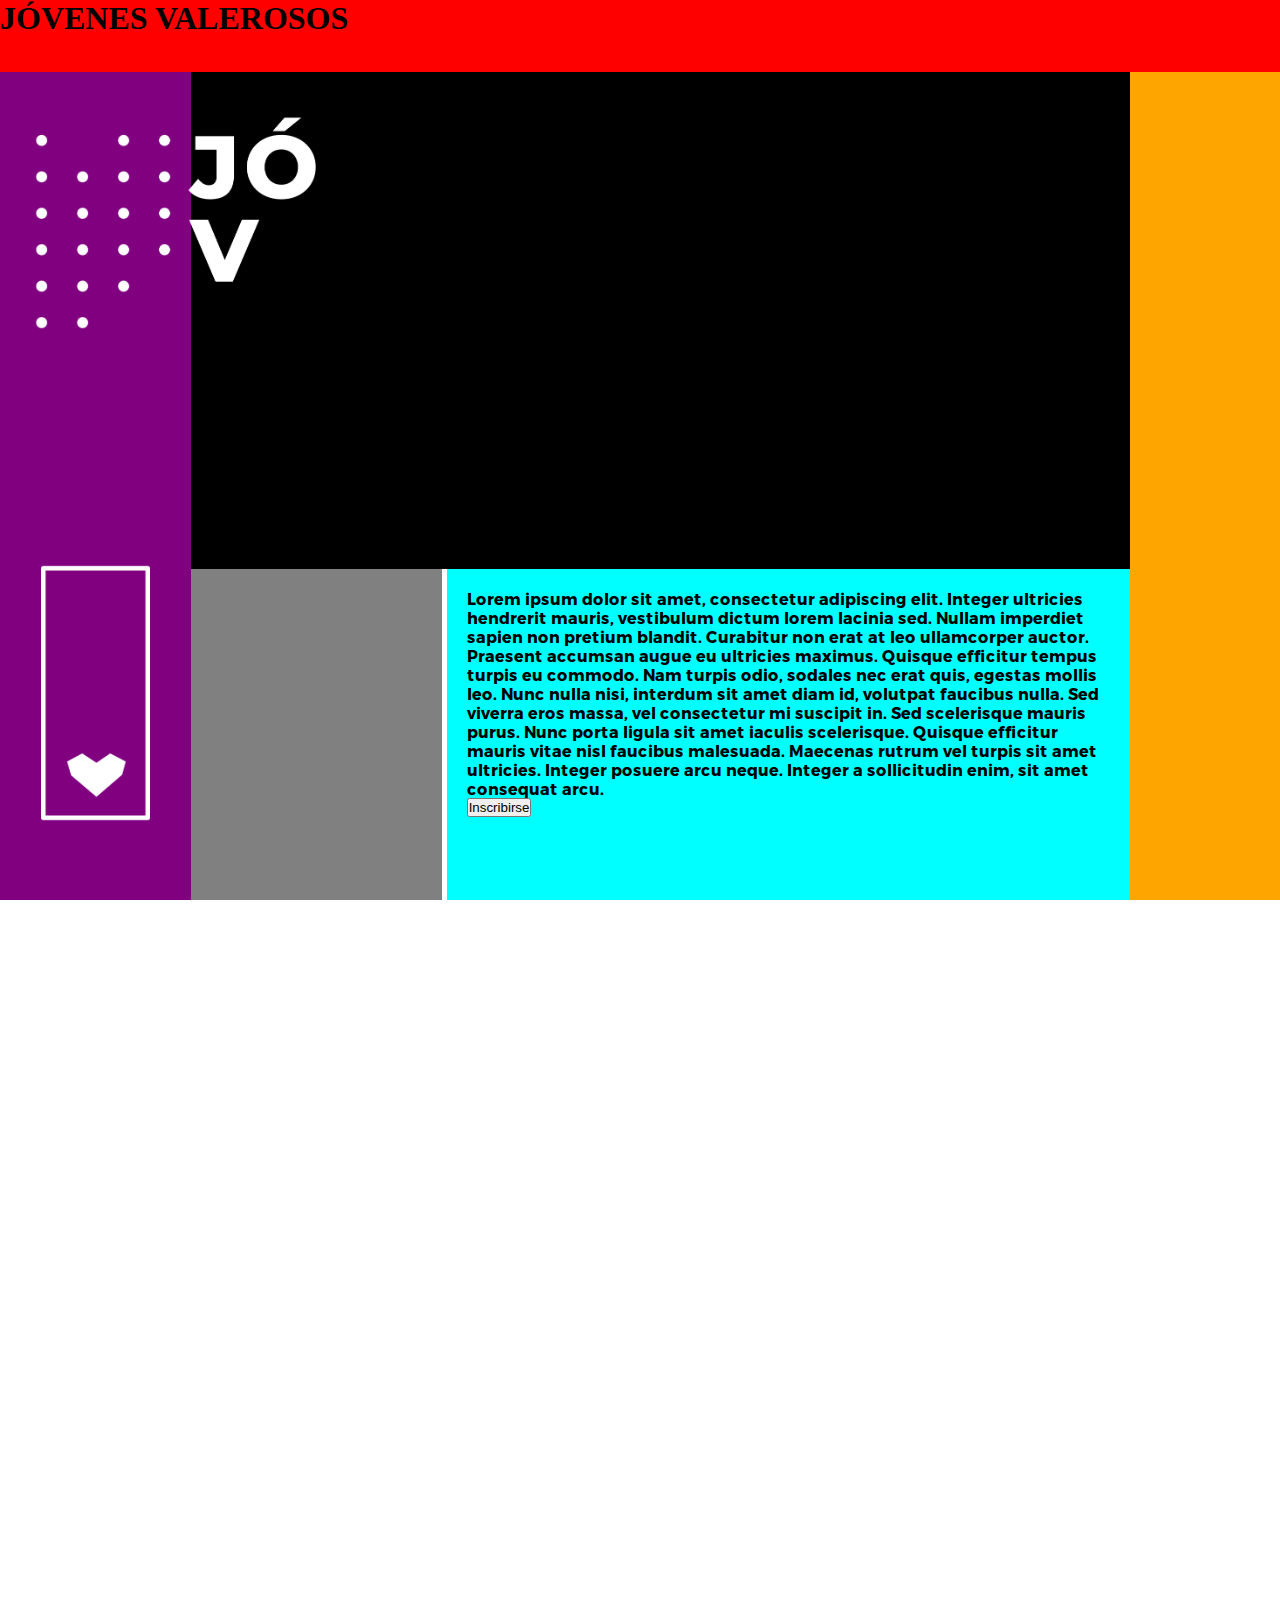
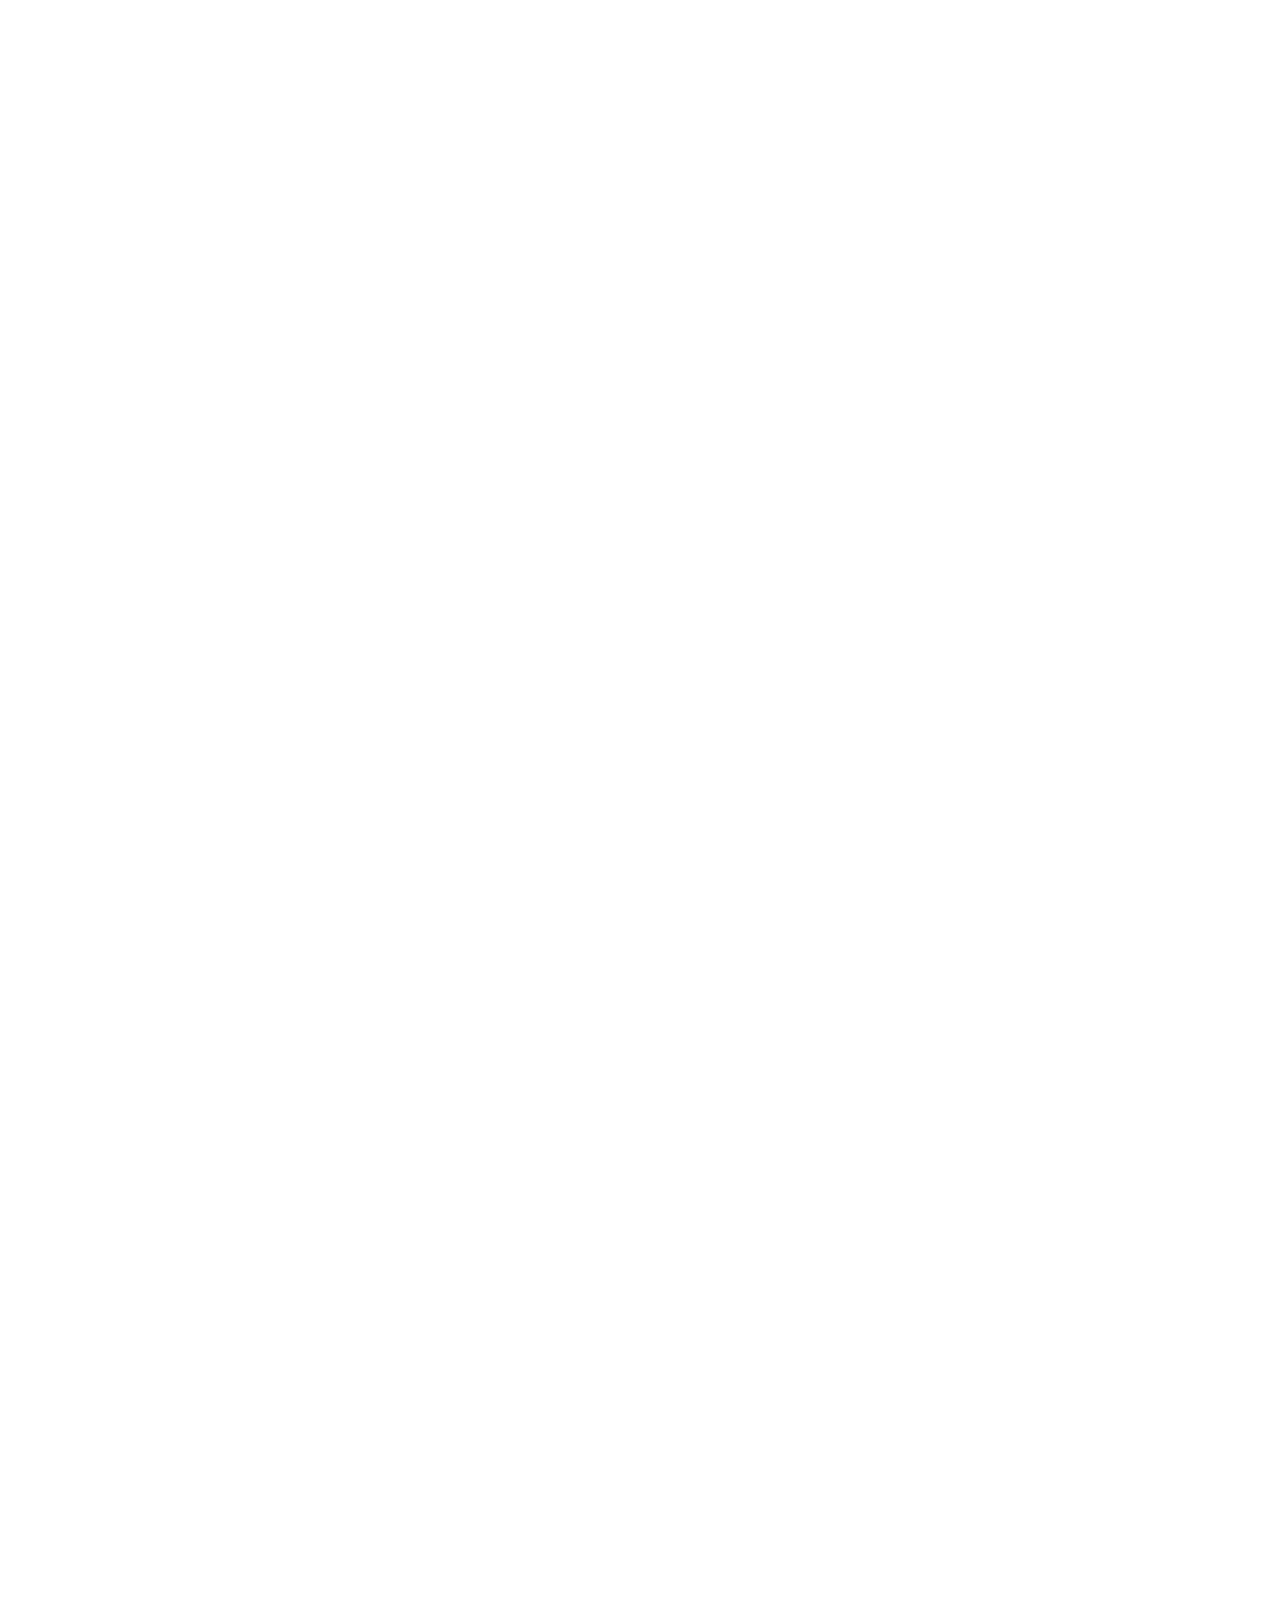
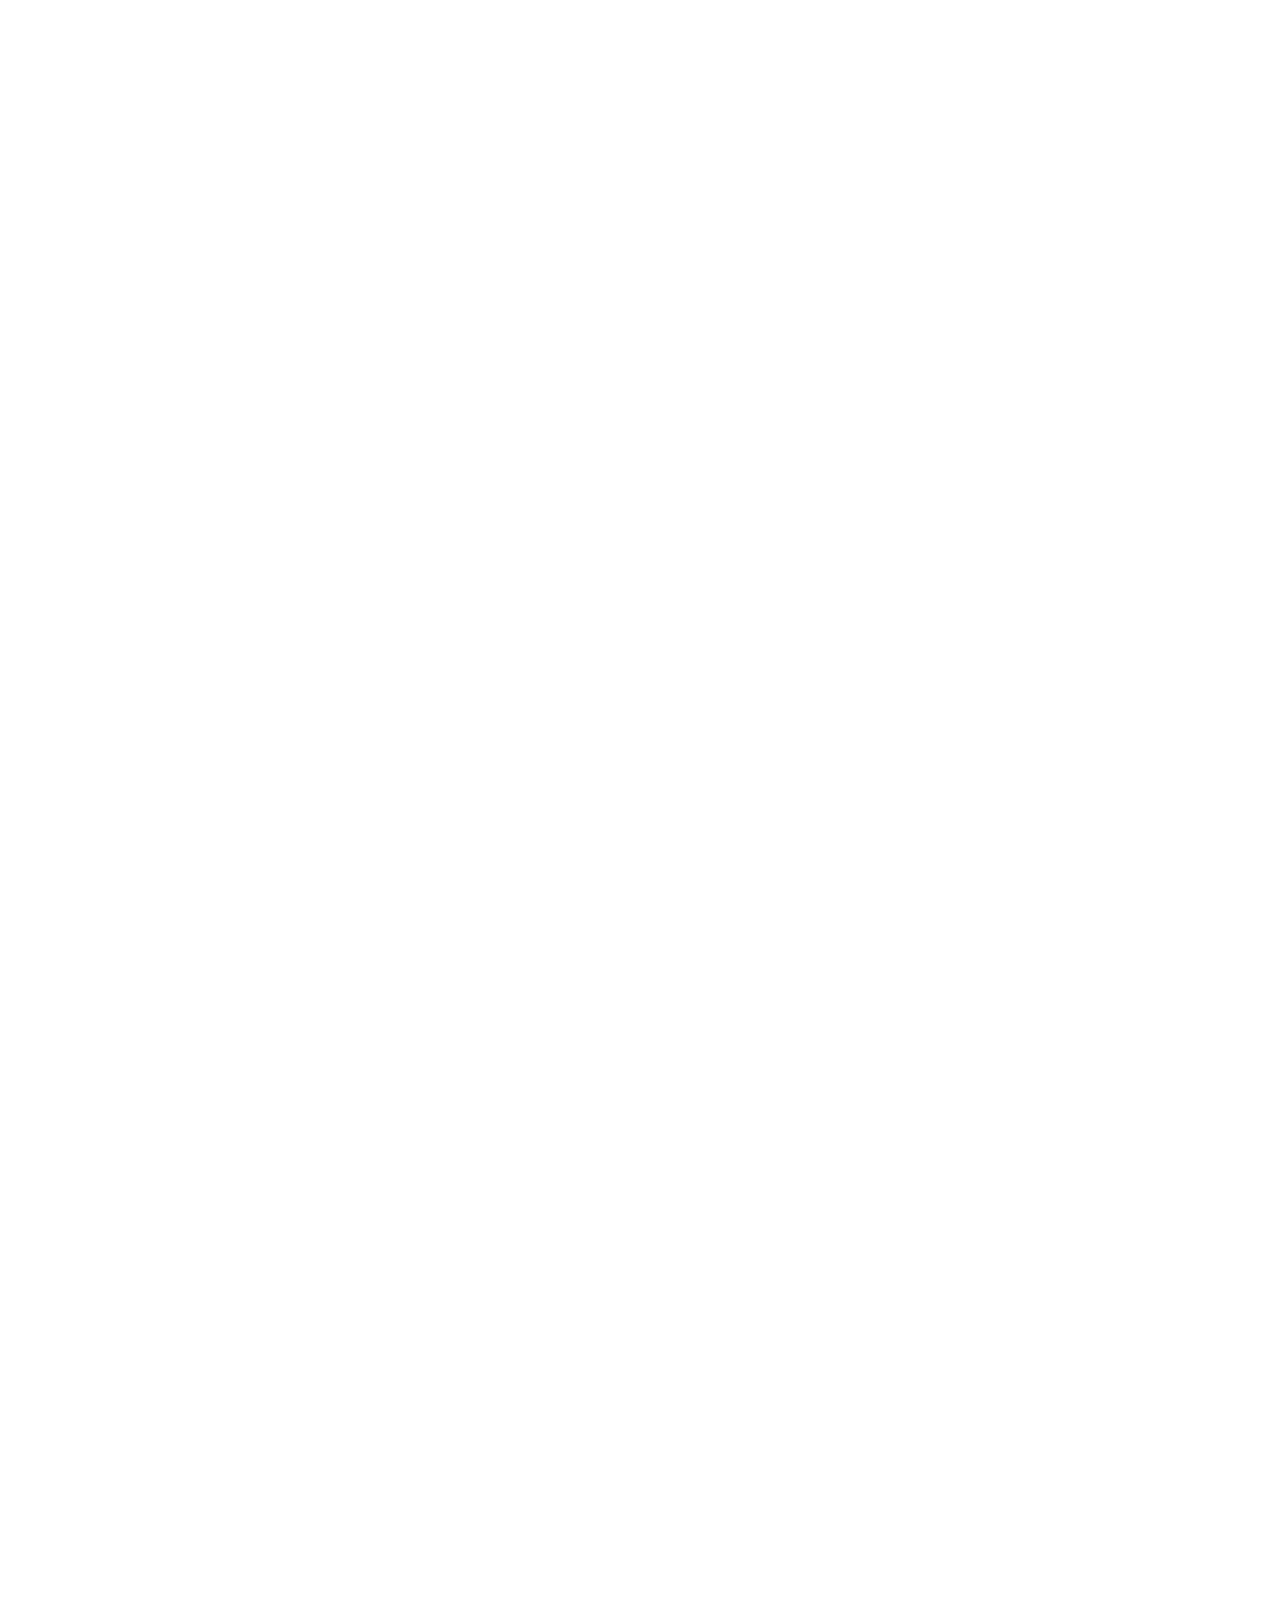
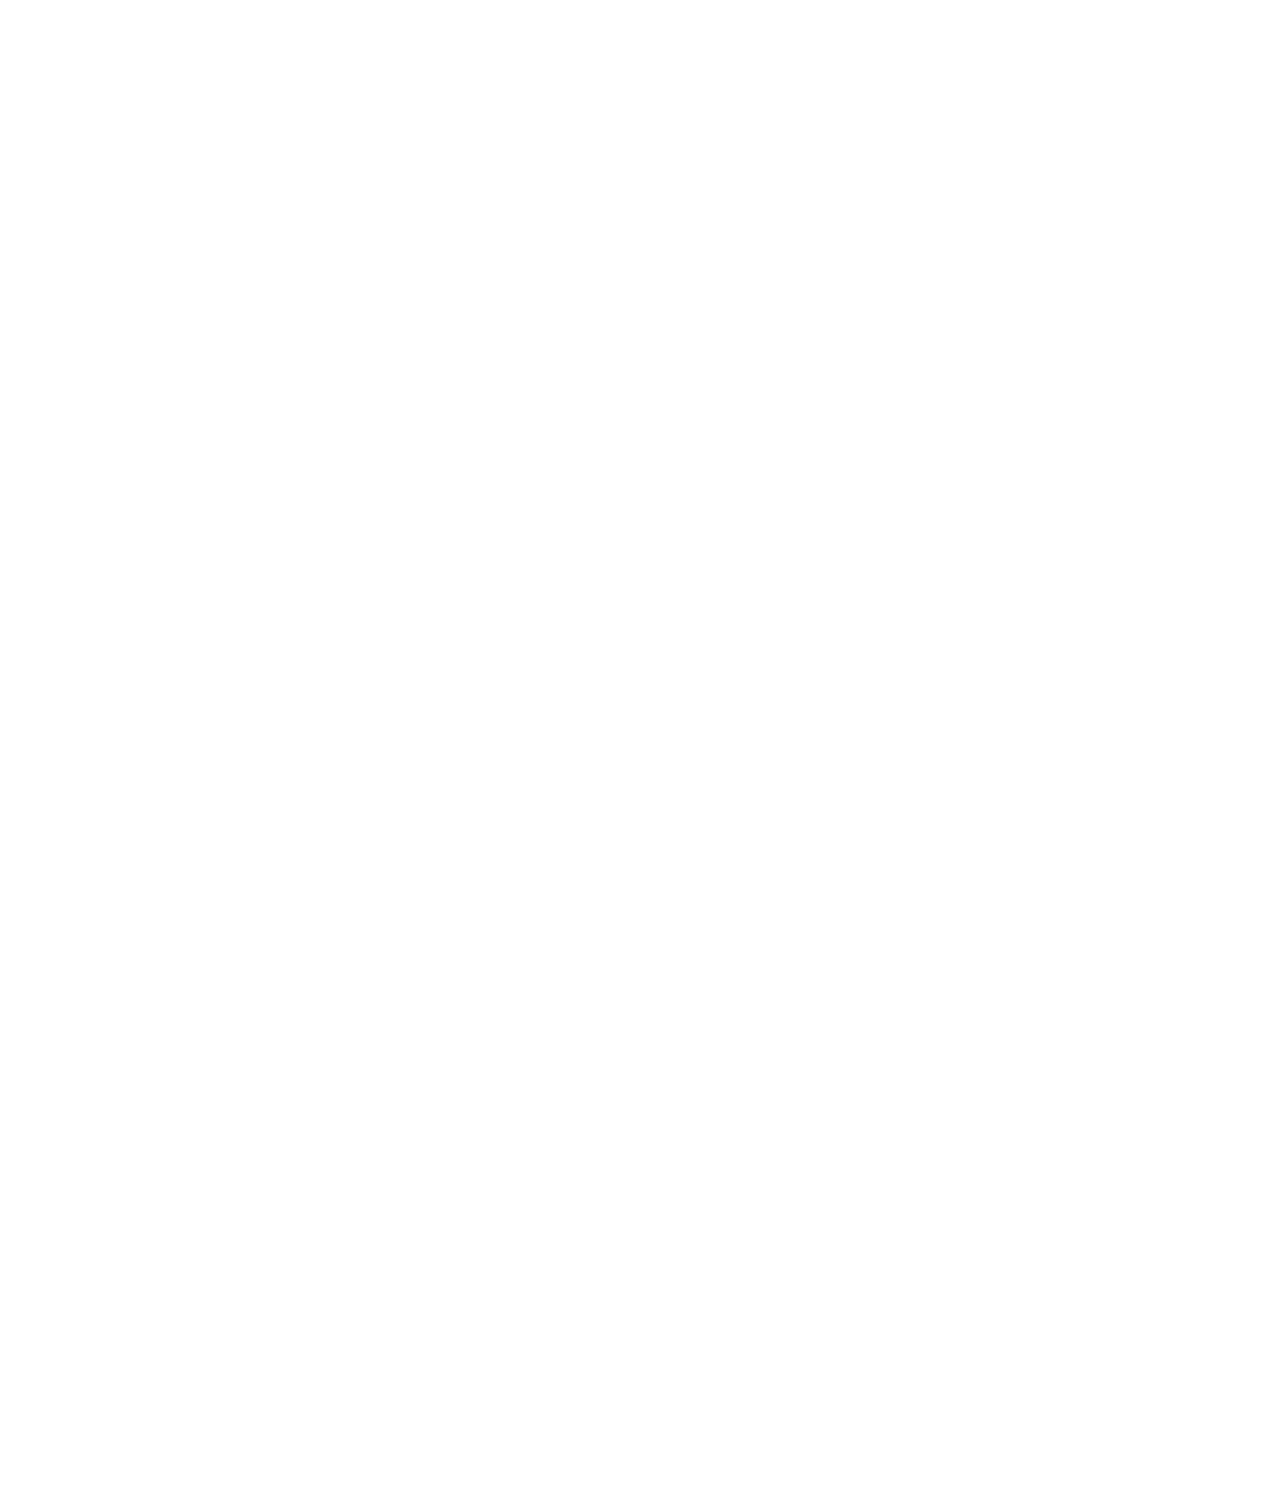
==== index2.html @ 7e30f68f "the changes have been done" ====
<!DOCTYPE html>
<html>
<head>
	<meta charset="UTF-8">
  <link rel="stylesheet" href="css/fullpage.css">
  <link rel="stylesheet" href="css/index2.css">
  <link rel="stylesheet" href="css/font.css">
  <script type="text/javascript" src="js/jquery-2.1.4.js"></script>
  <script type="text/javascript" src="js/fullpage.js"></script>
  <script type="text/javascript" src="js/index2.js"></script>
  <script type="text/javascript" src="js/fullpage.extensions.min.js"></script>
</head>
<body>
  <div id="fullpage">
  	<div class="section" data-anchor="firstPage">
      <div class="side-top">
        <h1>JÓVENES VALEROSOS</h1>
      </div>
      <div class="side-bottom">
        <div class="info-left">
          <div class="info-left-top">
            <img src="img/fig02.png">
          </div>
          <div class="info-left-bottom"></div>
        </div>
        <div class="info-right">
          <div class="slide-img">
          </div>
          <div class="info">
            <div class="info-logo">
            </div>
            <div class="info-text">
              <p>Lorem ipsum dolor sit amet, consectetur adipiscing elit. Integer ultricies hendrerit mauris, vestibulum dictum lorem lacinia sed. Nullam imperdiet sapien non pretium blandit. Curabitur non erat at leo ullamcorper auctor. Praesent accumsan augue eu ultricies maximus. Quisque efficitur tempus turpis eu commodo. Nam turpis odio, sodales nec erat quis, egestas mollis leo. Nunc nulla nisi, interdum sit amet diam id, volutpat faucibus nulla. Sed viverra eros massa, vel consectetur mi suscipit in. Sed scelerisque mauris purus. Nunc porta ligula sit amet iaculis scelerisque. Quisque efficitur mauris vitae nisl faucibus malesuada. Maecenas rutrum vel turpis sit amet ultricies. Integer posuere arcu neque. Integer a sollicitudin enim, sit amet consequat arcu.</p>
              <button>Inscribirse</button>
            </div>
          </div>
        </div>
      </div>
    </div>
    <div class="section" data-anchor="secondPage">
      <div class="side-top">
        <h1>JÓVENES VALEROSOS</h1>
      </div>
      <div id="form-page" class="side-bottom">
        <div id="form">
          <table>
            <tr>
              <td colspan="2"></td>
            </tr>
            <tr>
              <td><label>NAME</label><input type="text"></td>
              <td><label>LAST NAME</label><input type="text"></td>
            </tr>
            <tr>
              <td colspan="2"><label>EMAIL</label><input type="text"></td>
            </tr>
            <tr>
              <td><label>Contact</label><input type="text"></td>
              <td></td>
            </tr>
          </table>
        </div>
      </div>
    </div>
  	<div class="section" data-anchor="thirdPage">
      <div class="side-top">
        <h1>JÓVENES VALEROSOS</h1>
      </div>
      <div class="side-bottom">
        <div class="info-left">
          <div class="info-left-top">
            <img src="img/fig02.png">
          </div>
          <div class="info-left-bottom"></div>
        </div>
        <div class="info-right">
          <div class="slide-img">
          </div>
          <div class="info">
            <div id="kids" class="info-logo">
            </div>
            <div class="info-text">
              <p>Lorem ipsum dolor sit amet, consectetur adipiscing elit. Integer ultricies hendrerit mauris, vestibulum dictum lorem lacinia sed. Nullam imperdiet sapien non pretium blandit. Curabitur non erat at leo ullamcorper auctor. Praesent accumsan augue eu ultricies maximus. Quisque efficitur tempus turpis eu commodo. Nam turpis odio, sodales nec erat quis, egestas mollis leo. Nunc nulla nisi, interdum sit amet diam id, volutpat faucibus nulla. Sed viverra eros massa, vel consectetur mi suscipit in. Sed scelerisque mauris purus. Nunc porta ligula sit amet iaculis scelerisque. Quisque efficitur mauris vitae nisl faucibus malesuada. Maecenas rutrum vel turpis sit amet ultricies. Integer posuere arcu neque. Integer a sollicitudin enim, sit amet consequat arcu.</p>
              <button>Inscribirse</button>
            </div>
          </div>
        </div>
      </div>
    </div>
  	<div class="section" data-anchor="fourthPage">
      <div class="side-top">
        <h1>JÓVENES VALEROSOS</h1>
      </div>
      <div class="side-bottom">
        <div class="info-left">
          <div class="info-left-top">
            <img src="img/fig02.png">
          </div>
          <div class="info-left-bottom"></div>
        </div>
        <div class="info-right">
          <div class="slide-img">
          </div>
          <div class="info">
            <div id="padres" class="info-logo">
            </div>
            <div class="info-text">
              <p>Lorem ipsum dolor sit amet, consectetur adipiscing elit. Integer ultricies hendrerit mauris, vestibulum dictum lorem lacinia sed. Nullam imperdiet sapien non pretium blandit. Curabitur non erat at leo ullamcorper auctor. Praesent accumsan augue eu ultricies maximus. Quisque efficitur tempus turpis eu commodo. Nam turpis odio, sodales nec erat quis, egestas mollis leo. Nunc nulla nisi, interdum sit amet diam id, volutpat faucibus nulla. Sed viverra eros massa, vel consectetur mi suscipit in. Sed scelerisque mauris purus. Nunc porta ligula sit amet iaculis scelerisque. Quisque efficitur mauris vitae nisl faucibus malesuada. Maecenas rutrum vel turpis sit amet ultricies. Integer posuere arcu neque. Integer a sollicitudin enim, sit amet consequat arcu.</p>
              <button>Inscribirse</button>
            </div>
          </div>
        </div>
      </div>
    </div>
  	<div class="section" data-anchor="fifthPage">
      <div class="side-top">
        <h1>JÓVENES VALEROSOS</h1>
      </div>
      <div class="side-bottom">
        <div class="info-left">
          <div class="info-left-top">
            <img src="img/fig02.png">
          </div>
          <div class="info-left-bottom"></div>
        </div>
        <div class="info-right">
          <div class="slide-img">
          </div>
          <div class="info">
            <div id="jovenes" class="info-logo">
            </div>
            <div class="info-text">
              <p>Lorem ipsum dolor sit amet, consectetur adipiscing elit. Integer ultricies hendrerit mauris, vestibulum dictum lorem lacinia sed. Nullam imperdiet sapien non pretium blandit. Curabitur non erat at leo ullamcorper auctor. Praesent accumsan augue eu ultricies maximus. Quisque efficitur tempus turpis eu commodo. Nam turpis odio, sodales nec erat quis, egestas mollis leo. Nunc nulla nisi, interdum sit amet diam id, volutpat faucibus nulla. Sed viverra eros massa, vel consectetur mi suscipit in. Sed scelerisque mauris purus. Nunc porta ligula sit amet iaculis scelerisque. Quisque efficitur mauris vitae nisl faucibus malesuada. Maecenas rutrum vel turpis sit amet ultricies. Integer posuere arcu neque. Integer a sollicitudin enim, sit amet consequat arcu.</p>
              <button>Inscribirse</button>
            </div>
          </div>
        </div>
      </div>
    </div>
    <div class="section" data-anchor="sixthPage">
      <div class="side-top">
        <h1>JÓVENES VALEROSOS</h1>
      </div>
      <div class="side-bottom">
        <div class="info-left">
          <div class="info-left-top">
            <img src="img/fig02.png">
          </div>
          <div class="info-left-bottom"></div>
        </div>
        <div class="info-right">
          <div class="slide-img">
          </div>
          <div class="info">
            <div id="carpe" class="info-logo">
            </div>
            <div class="info-text">
              <p>Lorem ipsum dolor sit amet, consectetur adipiscing elit. Integer ultricies hendrerit mauris, vestibulum dictum lorem lacinia sed. Nullam imperdiet sapien non pretium blandit. Curabitur non erat at leo ullamcorper auctor. Praesent accumsan augue eu ultricies maximus. Quisque efficitur tempus turpis eu commodo. Nam turpis odio, sodales nec erat quis, egestas mollis leo. Nunc nulla nisi, interdum sit amet diam id, volutpat faucibus nulla. Sed viverra eros massa, vel consectetur mi suscipit in. Sed scelerisque mauris purus. Nunc porta ligula sit amet iaculis scelerisque. Quisque efficitur mauris vitae nisl faucibus malesuada. Maecenas rutrum vel turpis sit amet ultricies. Integer posuere arcu neque. Integer a sollicitudin enim, sit amet consequat arcu.</p>
              <button>Inscribirse</button>
            </div>
          </div>
        </div>
      </div>
    </div>
    <div class="section" data-anchor="seventh">
      <div class="side-top">
        <h1>JÓVENES VALEROSOS</h1>
      </div>
      <div class="side-bottom">
        <div class="info-left">
          <div class="info-left-top">
            <img src="img/fig02.png">
          </div>
          <div class="info-left-bottom"></div>
        </div>
        <div class="info-right">
          <div class="slide-img">
          </div>
          <div class="info">
            <div id="nosotros" class="info-logo">
            </div>
            <div class="info-text">
              <p>Lorem ipsum dolor sit amet, consectetur adipiscing elit. Integer ultricies hendrerit mauris, vestibulum dictum lorem lacinia sed. Nullam imperdiet sapien non pretium blandit. Curabitur non erat at leo ullamcorper auctor. Praesent accumsan augue eu ultricies maximus. Quisque efficitur tempus turpis eu commodo. Nam turpis odio, sodales nec erat quis, egestas mollis leo. Nunc nulla nisi, interdum sit amet diam id, volutpat faucibus nulla. Sed viverra eros massa, vel consectetur mi suscipit in. Sed scelerisque mauris purus. Nunc porta ligula sit amet iaculis scelerisque. Quisque efficitur mauris vitae nisl faucibus malesuada. Maecenas rutrum vel turpis sit amet ultricies. Integer posuere arcu neque. Integer a sollicitudin enim, sit amet consequat arcu.</p>
              <button>Inscribirse</button>
            </div>
          </div>
        </div>
      </div>
    </div>
  </div>
</body>
</html>
---- css/fullpage.css ----
/*!
 * fullPage 3.0.7
 * https://github.com/alvarotrigo/fullPage.js
 *
 * @license GPLv3 for open source use only
 * or Fullpage Commercial License for commercial use
 * http://alvarotrigo.com/fullPage/pricing/
 *
 * Copyright (C) 2018 http://alvarotrigo.com/fullPage - A project by Alvaro Trigo
 */
html.fp-enabled,
.fp-enabled body {
    margin: 0;
    padding: 0;
    overflow:hidden;

    /*Avoid flicker on slides transitions for mobile phones #336 */
    -webkit-tap-highlight-color: rgba(0,0,0,0);
}
.fp-section {
    position: relative;
    -webkit-box-sizing: border-box; /* Safari<=5 Android<=3 */
    -moz-box-sizing: border-box; /* <=28 */
    box-sizing: border-box;
}
.fp-slide {
    float: left;
}
.fp-slide, .fp-slidesContainer {
    height: 100%;
    display: block;
}
.fp-slides {
    z-index:1;
    height: 100%;
    overflow: hidden;
    position: relative;
    -webkit-transition: all 0.3s ease-out; /* Safari<=6 Android<=4.3 */
    transition: all 0.3s ease-out;
}
.fp-section.fp-table, .fp-slide.fp-table {
    display: table;
    table-layout:fixed;
    width: 100%;
}
.fp-tableCell {
    display: table-cell;
    vertical-align: middle;
    width: 100%;
    height: 100%;
}
.fp-slidesContainer {
    float: left;
    position: relative;
}
.fp-controlArrow {
    -webkit-user-select: none; /* webkit (safari, chrome) browsers */
    -moz-user-select: none; /* mozilla browsers */
    -khtml-user-select: none; /* webkit (konqueror) browsers */
    -ms-user-select: none; /* IE10+ */
    position: absolute;
    z-index: 4;
    top: 50%;
    cursor: pointer;
    width: 0;
    height: 0;
    border-style: solid;
    margin-top: -38px;
    -webkit-transform: translate3d(0,0,0);
    -ms-transform: translate3d(0,0,0);
    transform: translate3d(0,0,0);
}
.fp-controlArrow.fp-prev {
    left: 15px;
    width: 0;
    border-width: 38.5px 34px 38.5px 0;
    border-color: transparent #fff transparent transparent;
}
.fp-controlArrow.fp-next {
    right: 15px;
    border-width: 38.5px 0 38.5px 34px;
    border-color: transparent transparent transparent #fff;
}
.fp-scrollable {
    overflow: hidden;
    position: relative;
}
.fp-scroller{
    overflow: hidden;
}
.iScrollIndicator{
    border: 0 !important;
}
.fp-notransition {
    -webkit-transition: none !important;
    transition: none !important;
}
#fp-nav {
    position: fixed;
    z-index: 100;
    margin-top: -32px;
    top: 50%;
    opacity: 1;
    -webkit-transform: translate3d(0,0,0);
}
#fp-nav.fp-right {
    right: 17px;
}
#fp-nav.fp-left {
    left: 17px;
}
.fp-slidesNav{
    position: absolute;
    z-index: 4;
    opacity: 1;
    -webkit-transform: translate3d(0,0,0);
    -ms-transform: translate3d(0,0,0);
    transform: translate3d(0,0,0);
    left: 0 !important;
    right: 0;
    margin: 0 auto !important;
}
.fp-slidesNav.fp-bottom {
    bottom: 17px;
}
.fp-slidesNav.fp-top {
    top: 17px;
}
#fp-nav ul,
.fp-slidesNav ul {
  margin: 0;
  padding: 0;
}
#fp-nav ul li,
.fp-slidesNav ul li {
    display: block;
    width: 14px;
    height: 13px;
    margin: 7px;
    position:relative;
}
.fp-slidesNav ul li {
    display: inline-block;
}
#fp-nav ul li a,
.fp-slidesNav ul li a {
    display: block;
    position: relative;
    z-index: 1;
    width: 100%;
    height: 100%;
    cursor: pointer;
    text-decoration: none;
}
#fp-nav ul li a.active span,
.fp-slidesNav ul li a.active span,
#fp-nav ul li:hover a.active span,
.fp-slidesNav ul li:hover a.active span{
    height: 12px;
    width: 12px;
    margin: -6px 0 0 -6px;
    border-radius: 100%;
 }
#fp-nav ul li a span,
.fp-slidesNav ul li a span {
    border-radius: 50%;
    position: absolute;
    z-index: 1;
    height: 4px;
    width: 4px;
    border: 0;
    background: #333;
    left: 50%;
    top: 50%;
    margin: -2px 0 0 -2px;
    -webkit-transition: all 0.1s ease-in-out;
    -moz-transition: all 0.1s ease-in-out;
    -o-transition: all 0.1s ease-in-out;
    transition: all 0.1s ease-in-out;
}
#fp-nav ul li:hover a span,
.fp-slidesNav ul li:hover a span{
    width: 10px;
    height: 10px;
    margin: -5px 0px 0px -5px;
}
#fp-nav ul li .fp-tooltip {
    position: absolute;
    top: -2px;
    color: #fff;
    font-size: 14px;
    font-family: arial, helvetica, sans-serif;
    white-space: nowrap;
    max-width: 220px;
    overflow: hidden;
    display: block;
    opacity: 0;
    width: 0;
    cursor: pointer;
}
#fp-nav ul li:hover .fp-tooltip,
#fp-nav.fp-show-active a.active + .fp-tooltip {
    -webkit-transition: opacity 0.2s ease-in;
    transition: opacity 0.2s ease-in;
    width: auto;
    opacity: 1;
}
#fp-nav ul li .fp-tooltip.fp-right {
    right: 20px;
}
#fp-nav ul li .fp-tooltip.fp-left {
    left: 20px;
}
.fp-auto-height.fp-section,
.fp-auto-height .fp-slide,
.fp-auto-height .fp-tableCell{
    height: auto !important;
}

.fp-responsive .fp-auto-height-responsive.fp-section,
.fp-responsive .fp-auto-height-responsive .fp-slide,
.fp-responsive .fp-auto-height-responsive .fp-tableCell {
    height: auto !important;
}

/*Only display content to screen readers*/
.fp-sr-only{
    position: absolute;
    width: 1px;
    height: 1px;
    padding: 0;
    overflow: hidden;
    clip: rect(0, 0, 0, 0);
    white-space: nowrap;
    border: 0;
}
---- css/index2.css ----
* {
  margin: 0px;
  padding: 0px;
  box-sizing: border-box;
}

.side-top {
  width: 100%;
  height: 8%;
  background-color: red;
}

.side-bottom {
  width: 100%;
  height: 92%;
  background-color: blue;
  display: flex;
  flex-flow: row nowrap;
}

#form-page {
  display: flex;
  flex-flow: column;
  justify-content: center;
}

#form {
  width: 100%;
  height: 60%;
  background-color: gray;
  display: flex;
  flex-flow: column;
  justify-content: center;
  align-items: center;
}
#form table {
  width: 800px;
}
#form label {
  display: inline-block;
  padding: 5px;
  height: 40px;
  background-color: #333;
  line-height: 40px;
  color: #FFF;
}
#form input {
  height: 40px;
  width: 70%;
}

.info-left {
  width: 18%;
  max-width: 250px;
  height: 100%;
  background-color: purple;
}

.info-left-top {
  width: 100%;
  height: 50%;
}
.info-left-top img {
  width: 350px;
  position: fixed;
}

.info-left-bottom {
  width: 100%;
  height: 50%;
  background-image: url("../img/fig01.png");
  background-repeat: no-repeat;
  background-size: 80%;
  background-position: center;
}

.info-right {
  width: 100%;
  height: 100%;
  padding-right: 150px;
  background-color: orange;
}

.slide-img {
  width: 100%;
  height: 60%;
  background-color: black;
}

.info {
  width: 100%;
  height: 40%;
  background-color: gray;
  display: flex;
  flex-flow: row nowrap;
}

.info-logo {
  width: 30%;
  height: 100%;
  border-right: 5px solid white;
  background-repeat: no-repeat;
  background-position: center;
  background-size: contain;
}

#kids {
  background-image: url("../img/fig03.png");
}

#padres {
  background-image: url("../img/fig05.png");
}

#jovenes {
  background-image: url("../img/fig06.png");
}

#carpe {
  background-image: url("../img/fig07.png");
}

#nosotros {
  background-image: url("../img/fig08.png");
}

.info-text {
  width: 80%;
  height: 100%;
  background-color: cyan;
  padding: 20px;
}
.info-text p {
  font-family: "Montserrat Bold";
}

/*# sourceMappingURL=index2.css.map */
---- css/font.css ----
@font-face{
  font-family: "Montserrat Bold";
  src:url("../fonts/montserrat-b.ttf");

}
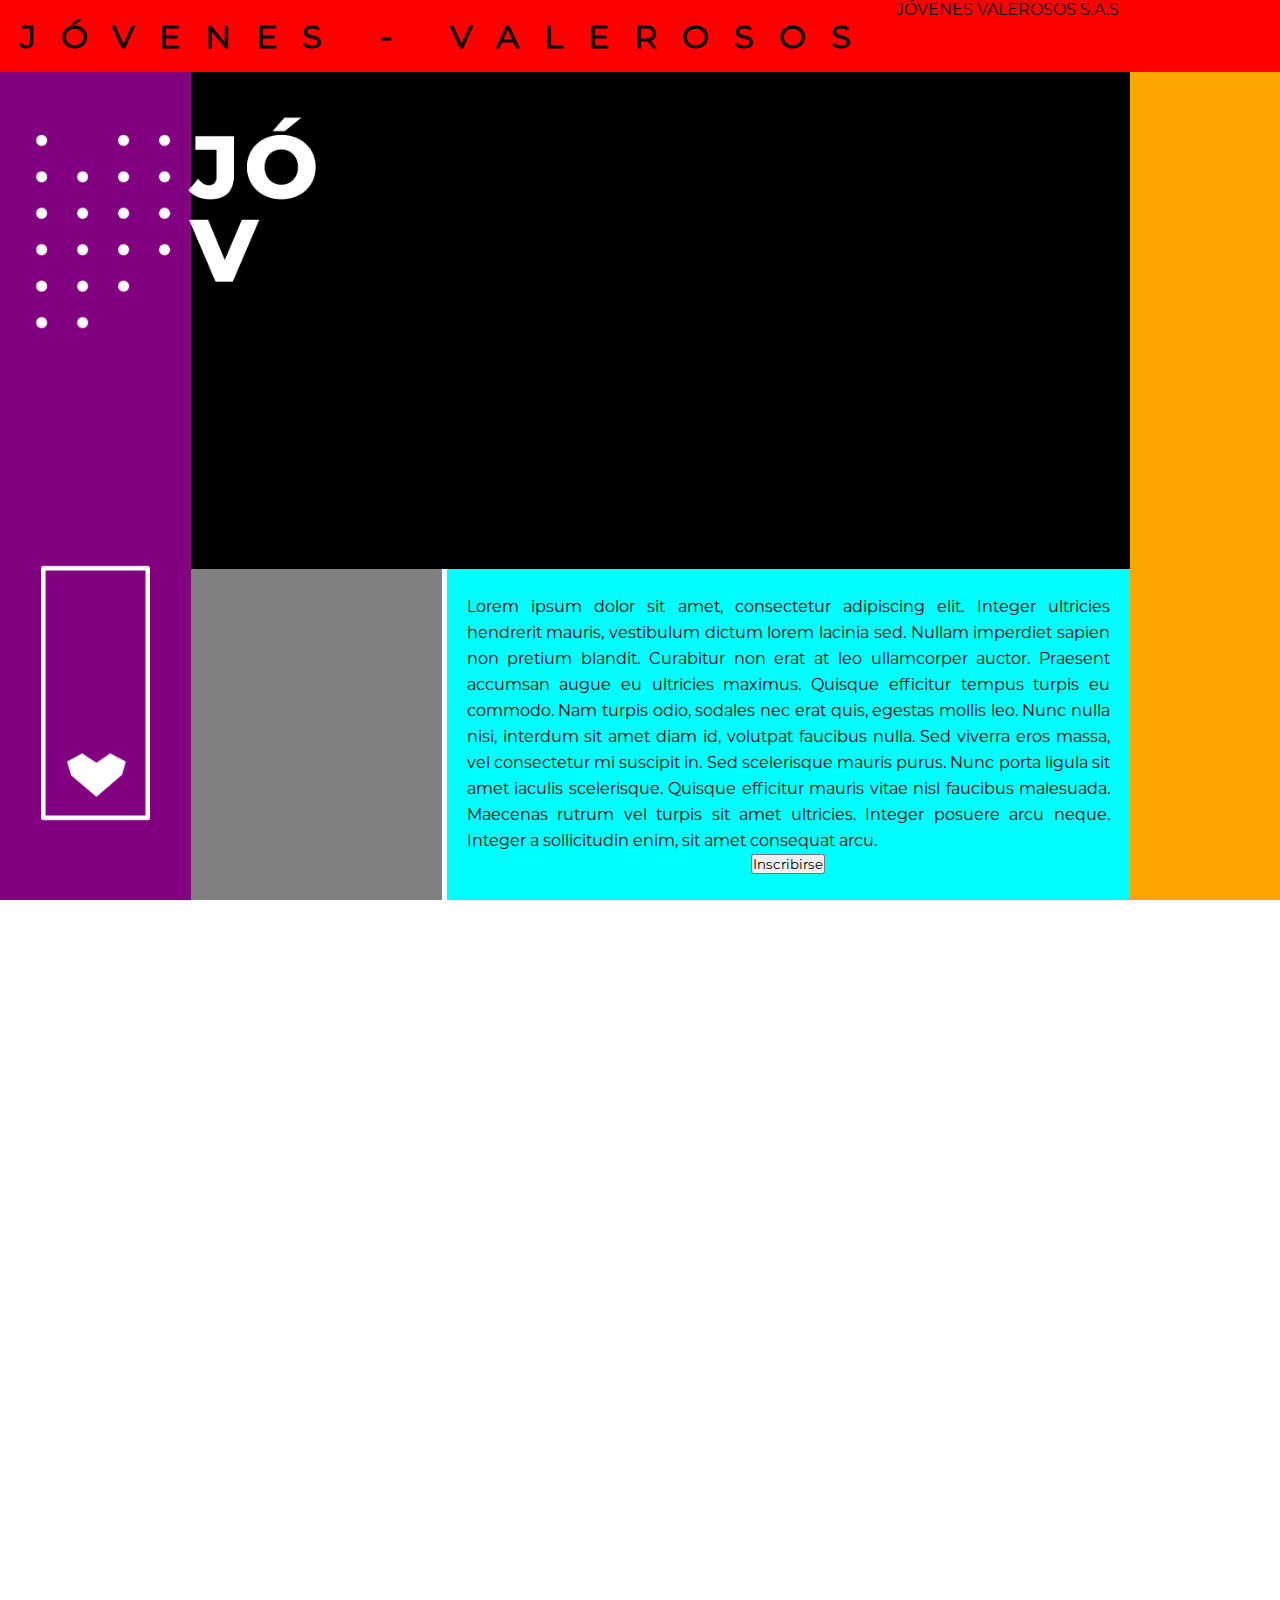
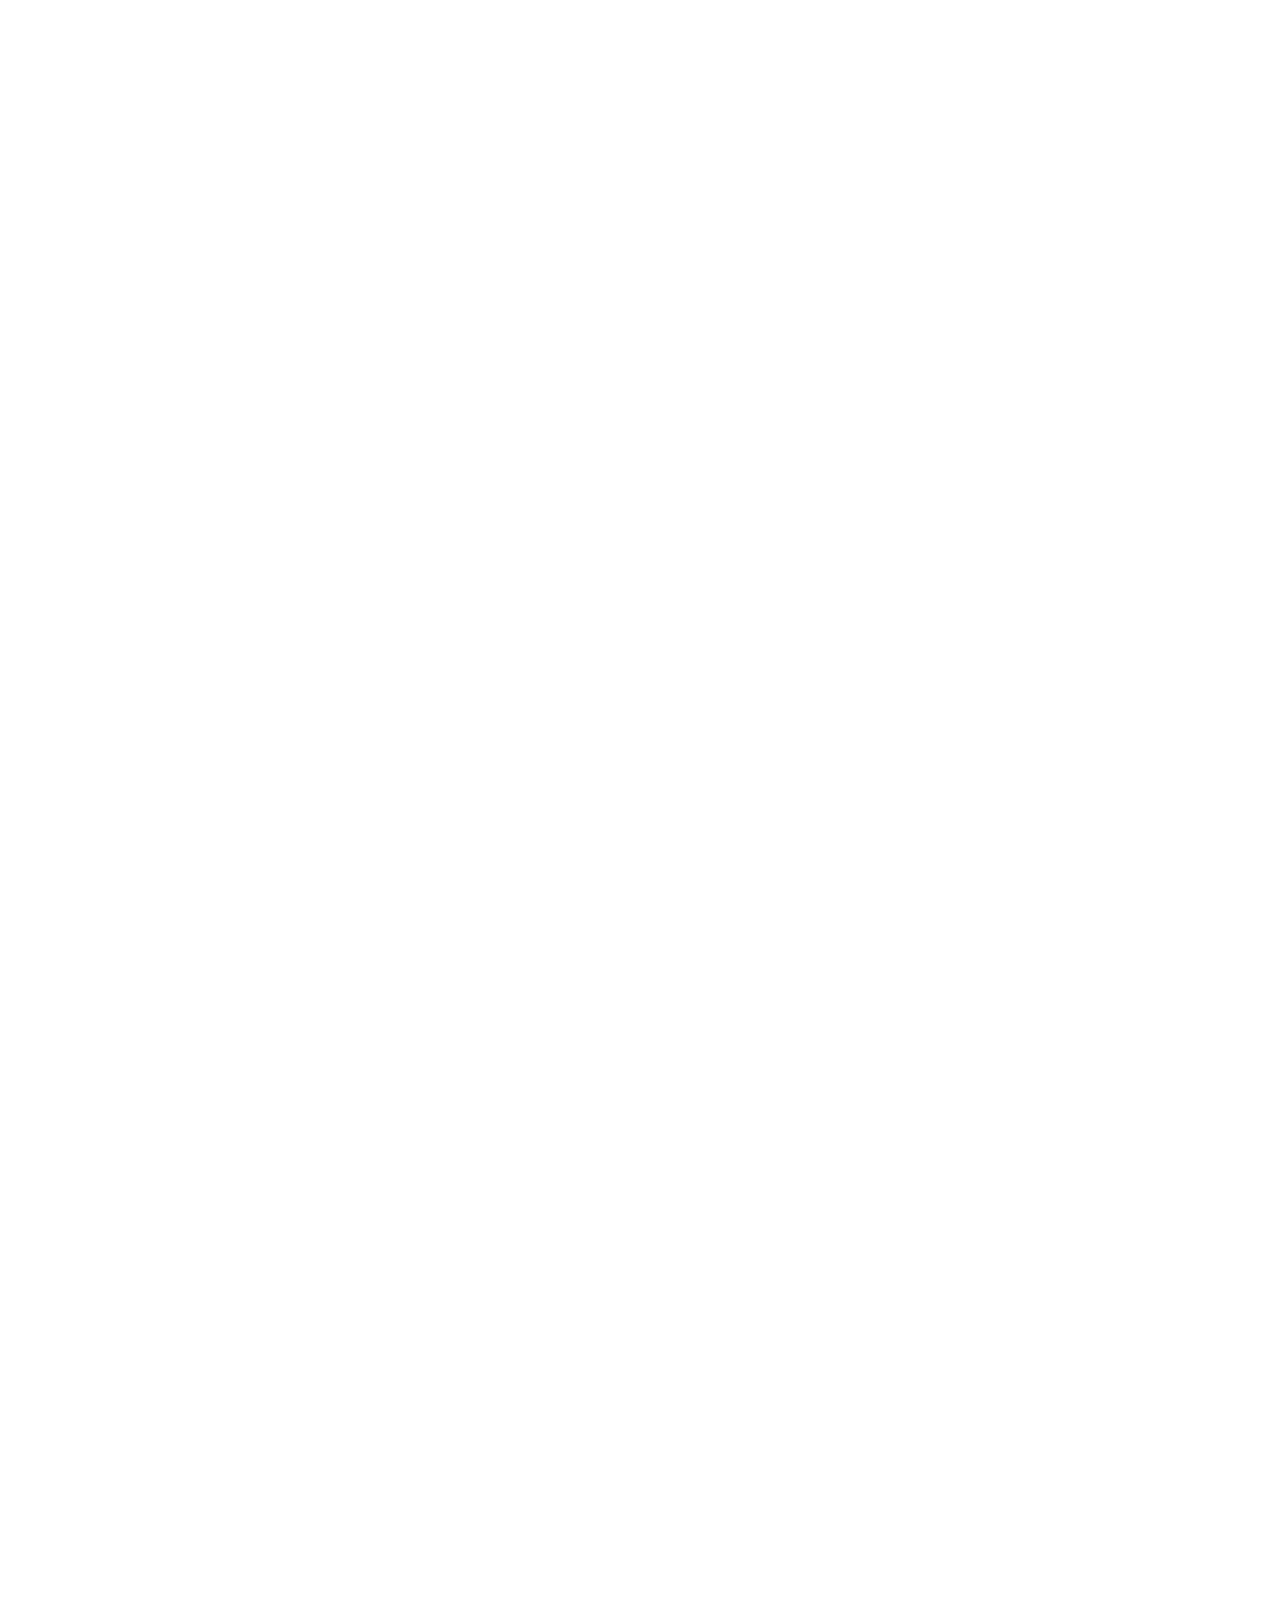
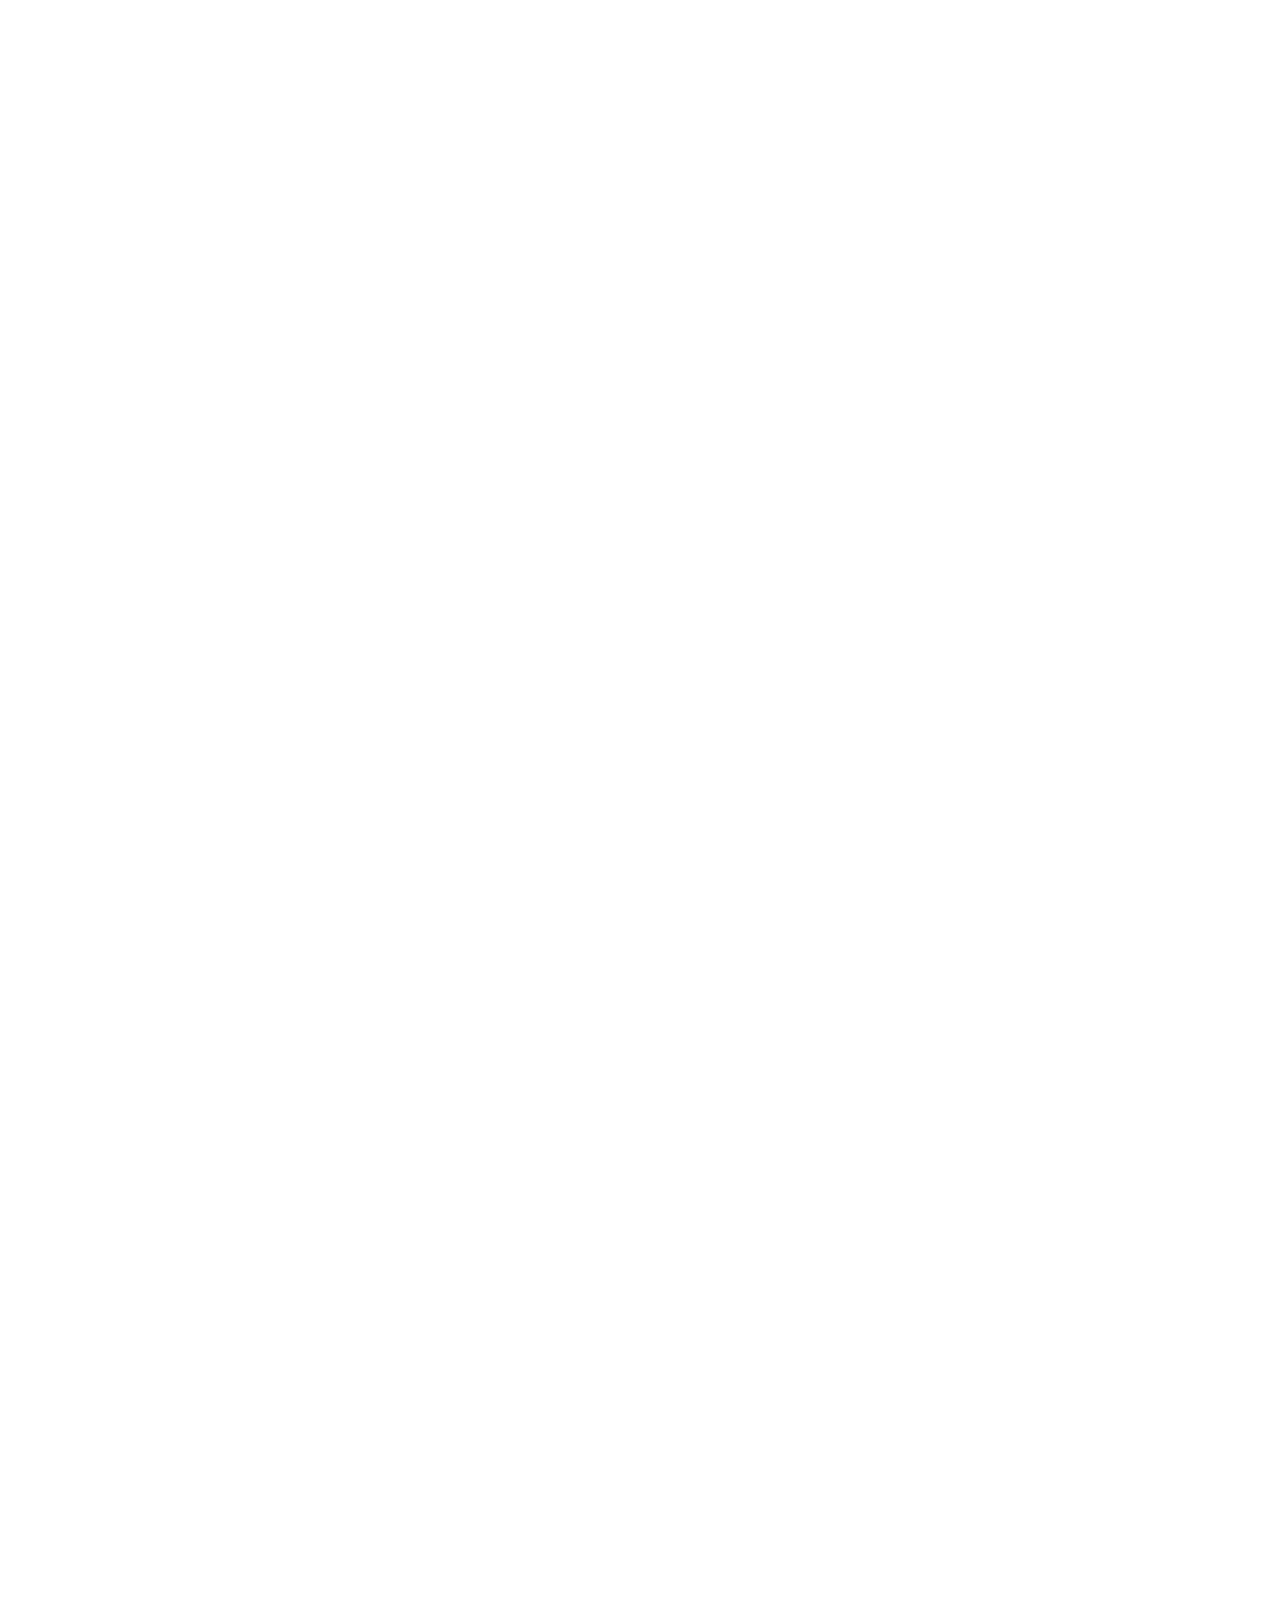
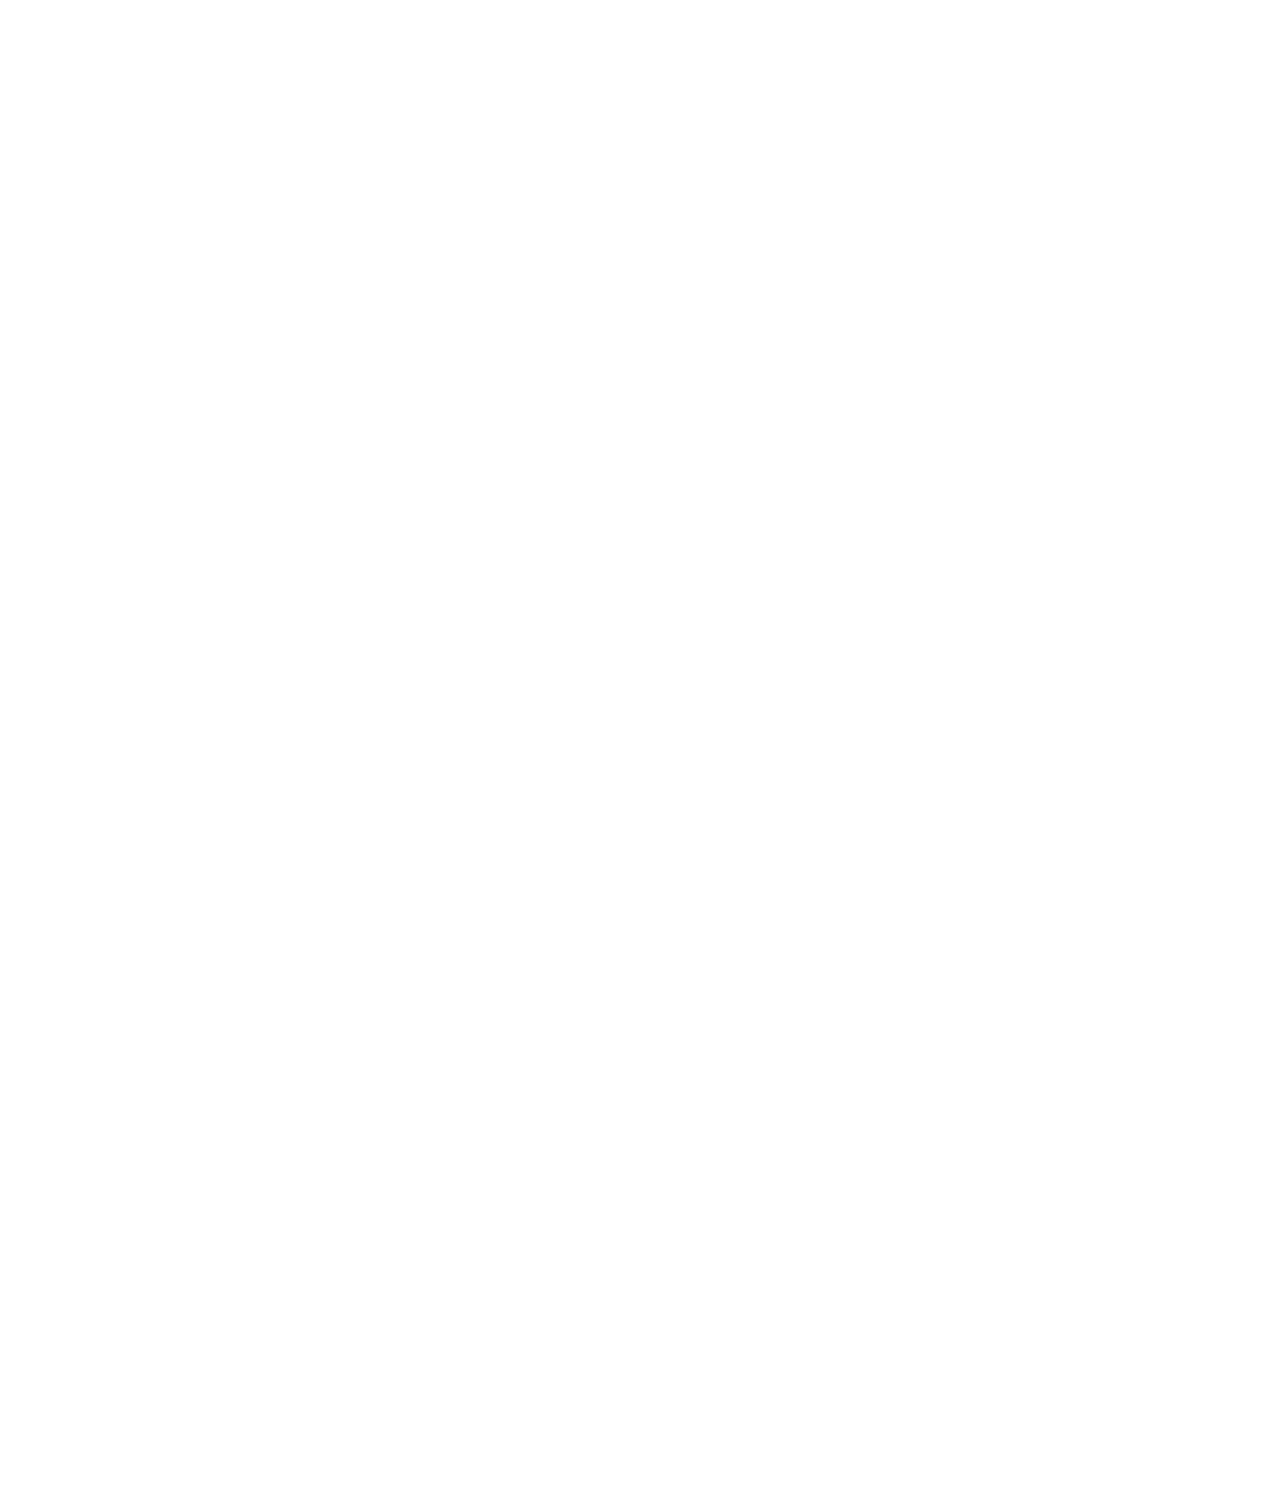
==== commit 71617020: "i fixed the title and the information" ====
--- a/index2.html
+++ b/index2.html
@@ -2,9 +2,10 @@
 <html>
 <head>
 	<meta charset="UTF-8">
+	<link rel="stylesheet" href="css/font.css">
   <link rel="stylesheet" href="css/fullpage.css">
   <link rel="stylesheet" href="css/index2.css">
-  <link rel="stylesheet" href="css/font.css">
+
   <script type="text/javascript" src="js/jquery-2.1.4.js"></script>
   <script type="text/javascript" src="js/fullpage.js"></script>
   <script type="text/javascript" src="js/index2.js"></script>
@@ -14,7 +15,21 @@
   <div id="fullpage">
   	<div class="section" data-anchor="firstPage">
       <div class="side-top">
-        <h1>JÓVENES VALEROSOS</h1>
+				<div class="side-top-left">
+					<h1>JÓVENES - VALEROSOS</h1>
+				</div>
+				<div class="side-top-right">
+					<ul>
+						<li>
+							JÓVENES VALEROSOS S.A.S
+							<ul>
+								<li>prueba</li>
+								<li>prueba</li>
+							</ul>
+						</li>
+					</ul>
+				</div>
+
       </div>
       <div class="side-bottom">
         <div class="info-left">
--- a/css/font.css
+++ b/css/font.css
@@ -1,5 +1,12 @@
 @font-face{
   font-family: "Montserrat Bold";
   src:url("../fonts/montserrat-b.ttf");
-
 }
+@font-face {
+  font-family: "Montserrat Regular";
+  src: url("../fonts/Montserrat-Regular.otf");
+}
+@font-face {
+  font-family: "Montserrat Light";
+  src: url("../fonts/Montserrat-ExtraLight.otf");
+}
--- a/css/index2.css
+++ b/css/index2.css
@@ -2,12 +2,42 @@
   margin: 0px;
   padding: 0px;
   box-sizing: border-box;
+  font-family: "Montserrat Regular";
 }
 
 .side-top {
   width: 100%;
   height: 8%;
   background-color: red;
+  display: flex;
+  flex-flow: row nowrap;
+}
+
+.side-top-left {
+  width: 70%;
+  height: 100%;
+  display: flex;
+  flex-flow: column nowrap;
+  justify-content: center;
+}
+.side-top-left h1 {
+  text-align: center;
+  letter-spacing: 25px;
+}
+
+.side-top-right {
+  width: 30%;
+  height: 100%;
+}
+.side-top-right li {
+  list-style-type: none;
+}
+.side-top-right li ul li {
+  display: none;
+}
+
+li:hover ul li {
+  display: block;
 }
 
 .side-bottom {
@@ -129,9 +159,16 @@
   height: 100%;
   background-color: cyan;
   padding: 20px;
+  display: flex;
+  flex-flow: column nowrap;
+  justify-content: center;
+  align-items: center;
 }
 .info-text p {
-  font-family: "Montserrat Bold";
+  font-size: 16px;
+  line-height: 26px;
+  text-align: justify;
+  overflow: hidden;
 }
 
 /*# sourceMappingURL=index2.css.map */
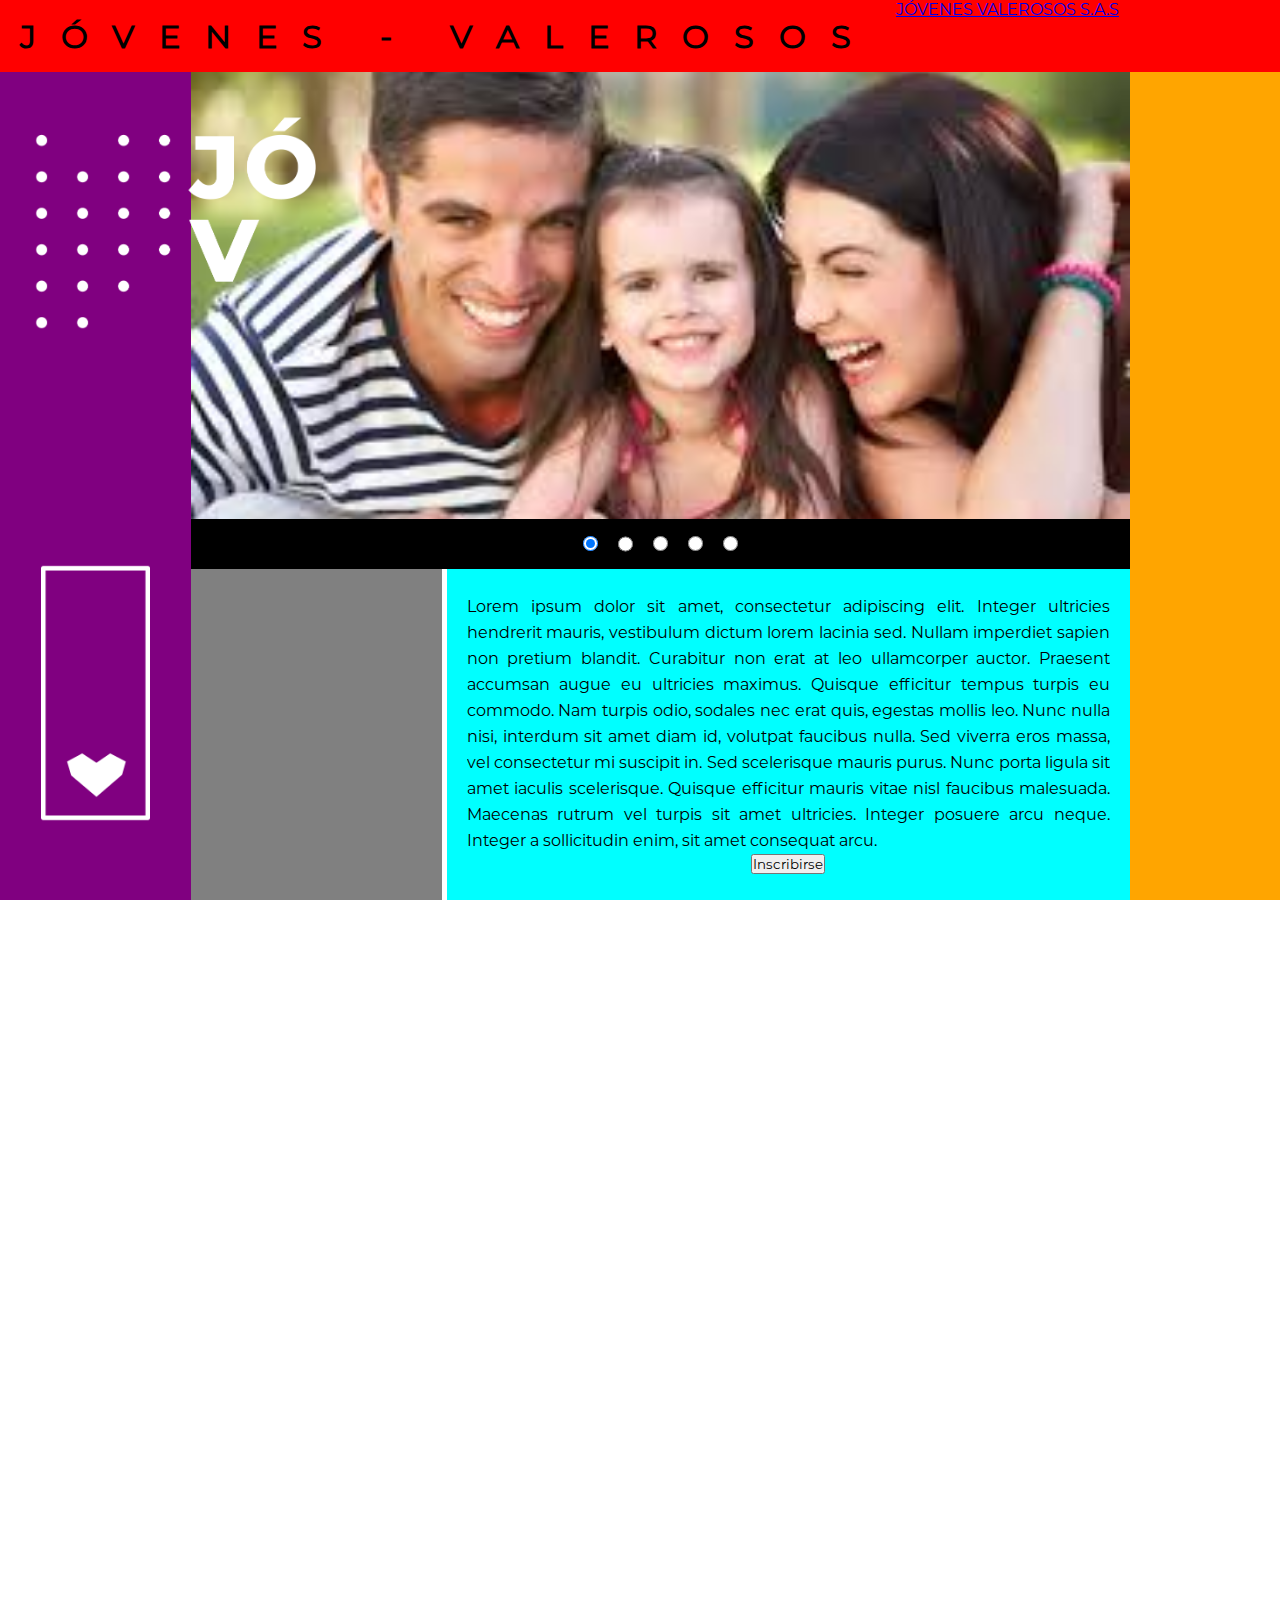
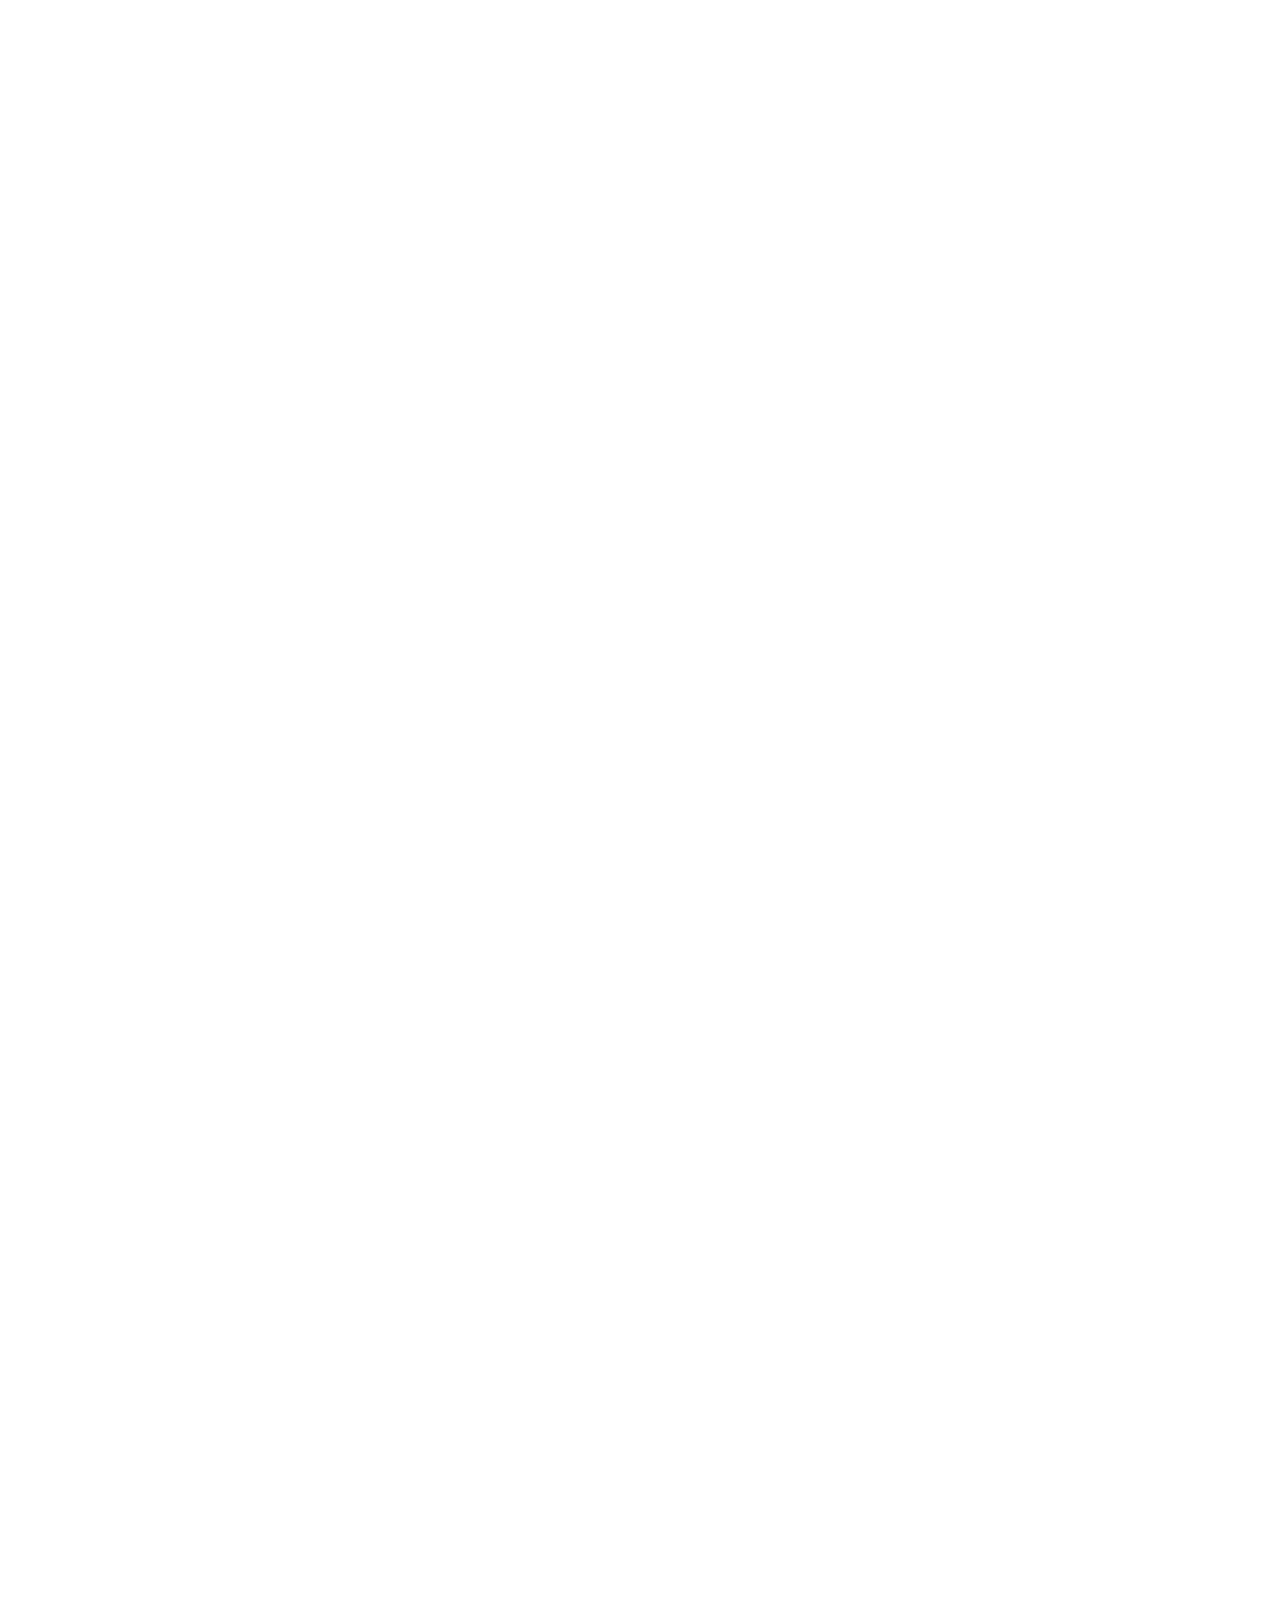
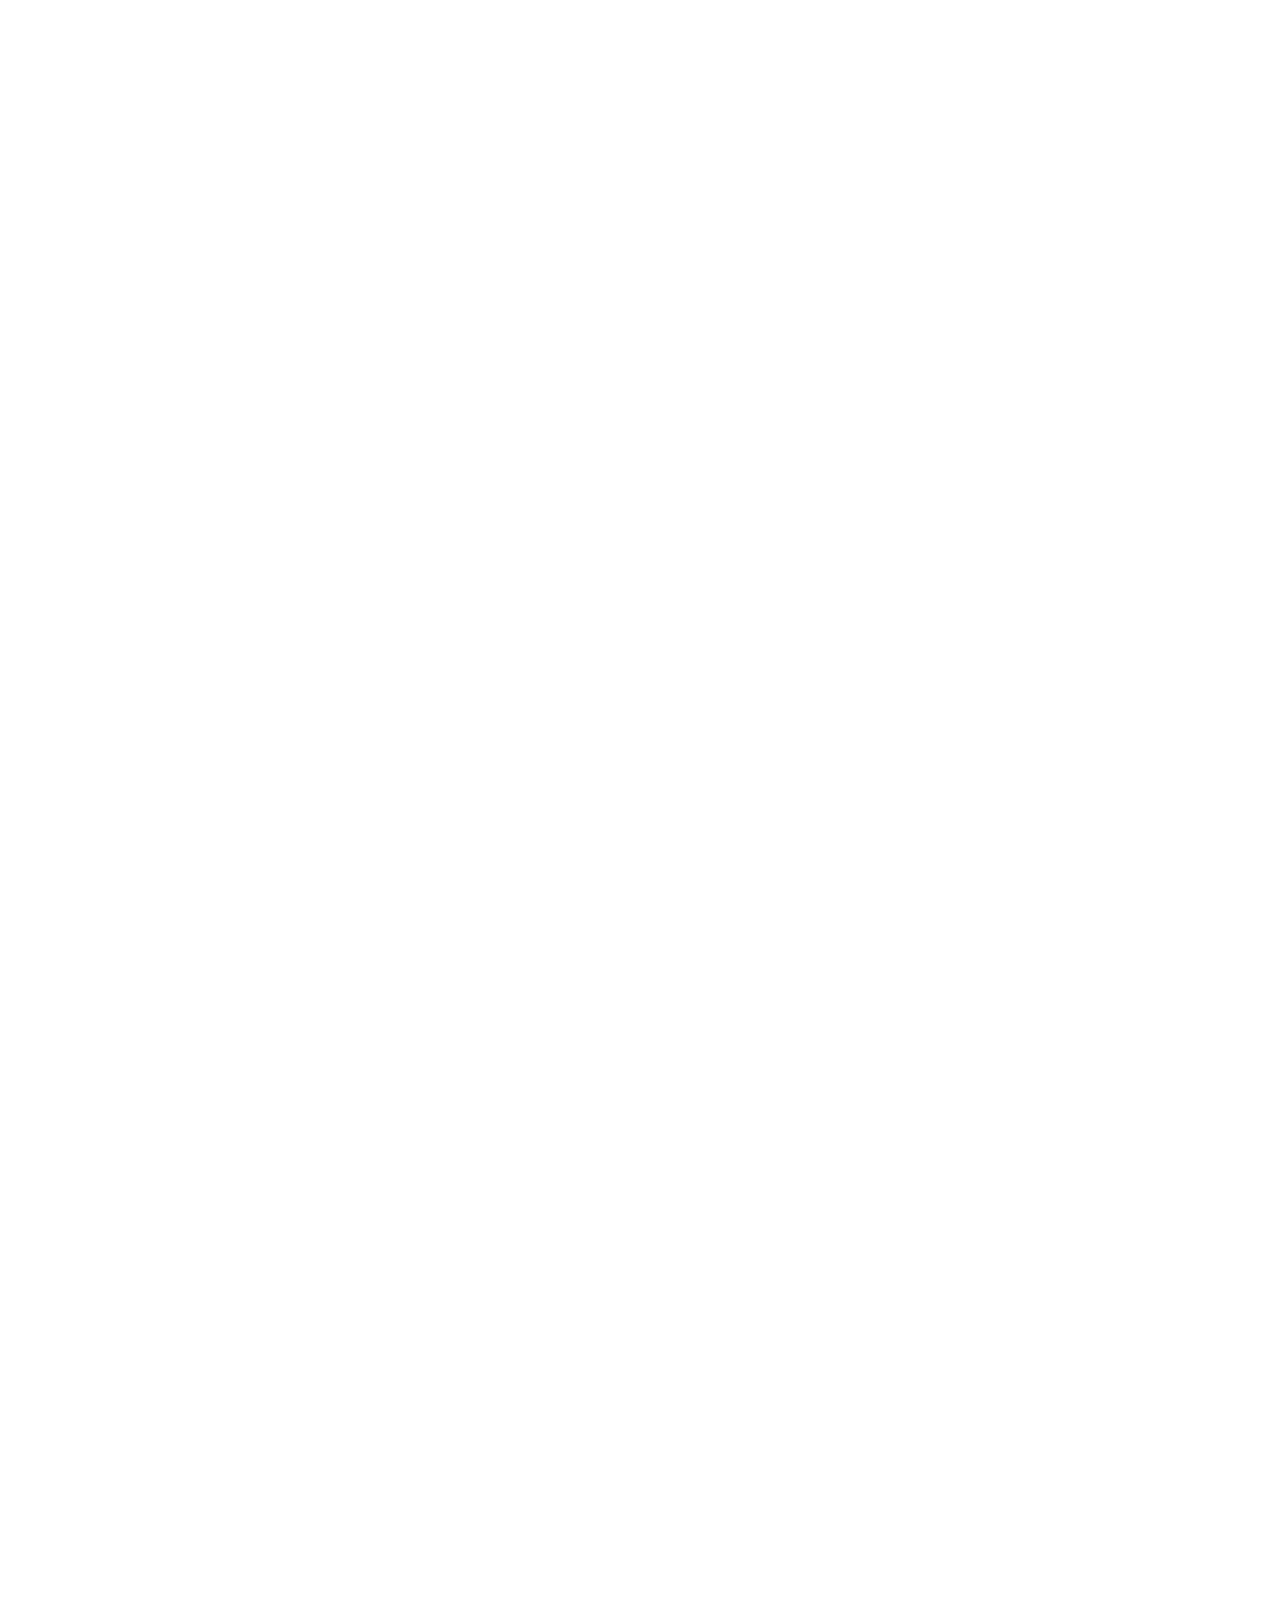
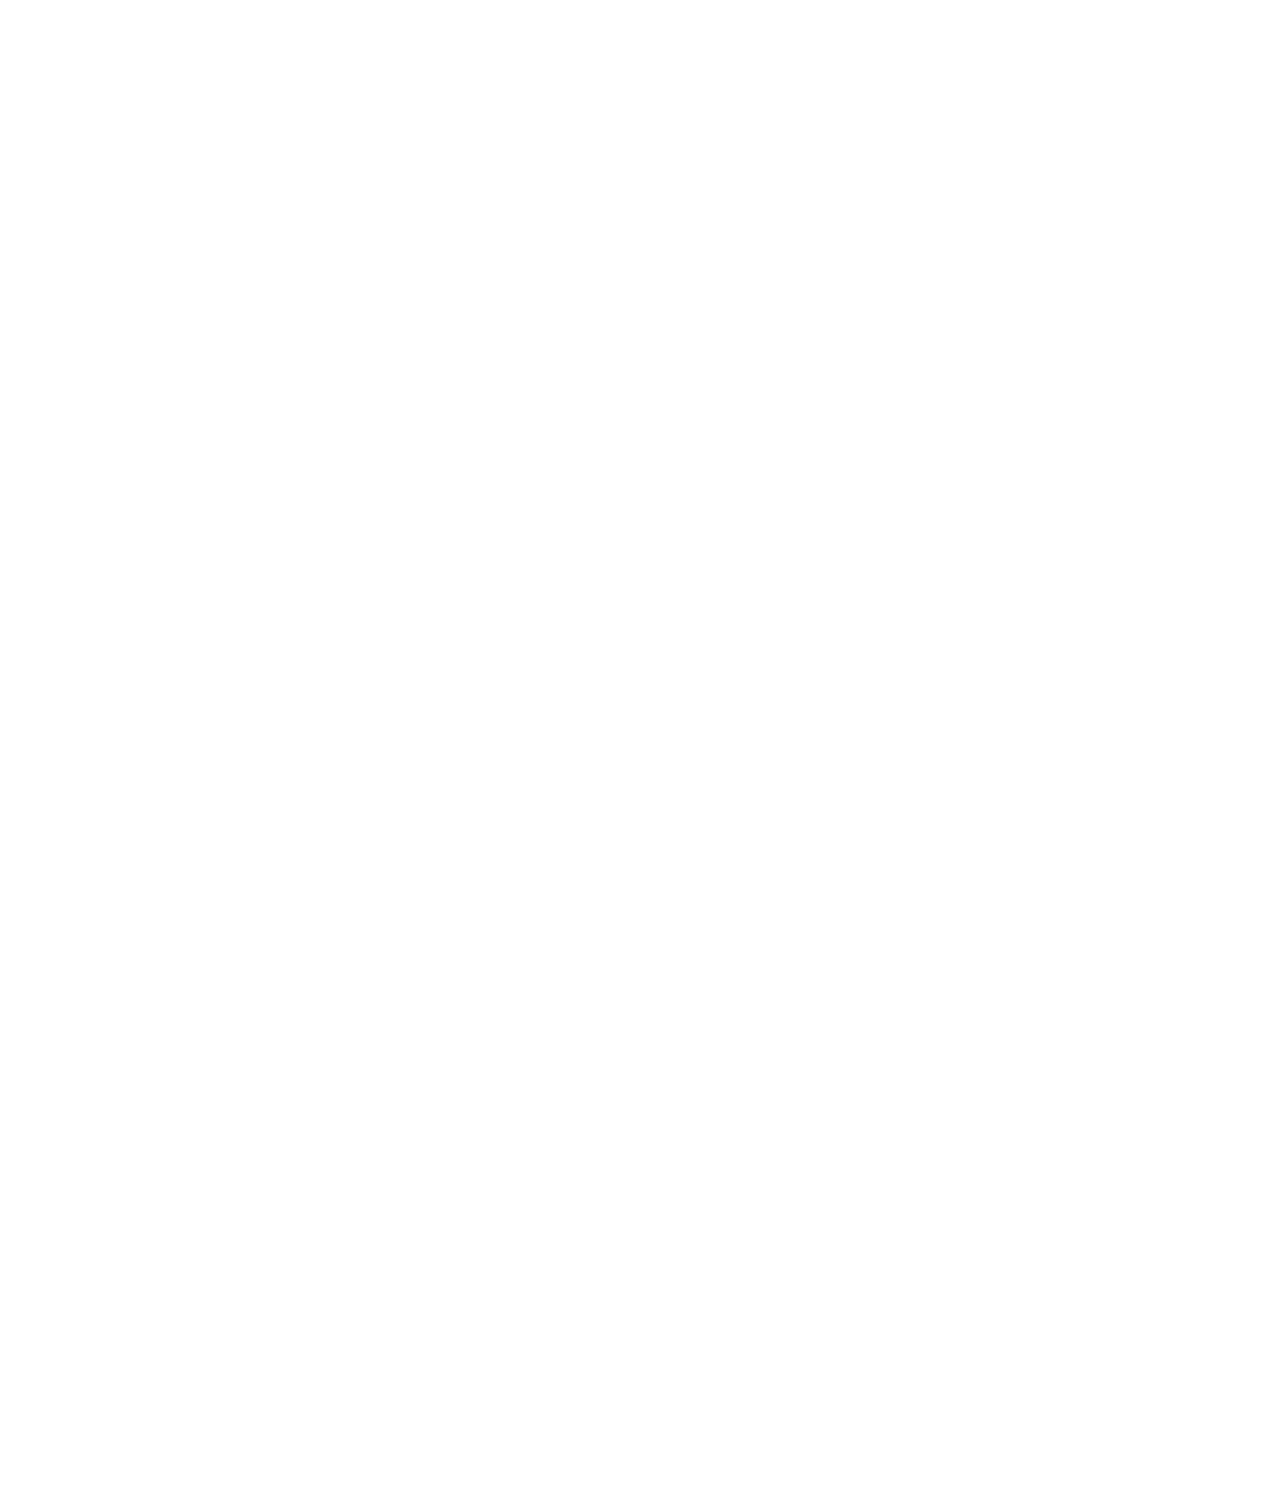
==== commit c40e633d: "i added the slider" ====
--- a/index2.html
+++ b/index2.html
@@ -21,10 +21,10 @@
 				<div class="side-top-right">
 					<ul>
 						<li>
-							JÓVENES VALEROSOS S.A.S
+							<a href="#">JÓVENES VALEROSOS S.A.S</a>
 							<ul>
-								<li>prueba</li>
-								<li>prueba</li>
+								<li><a href="#">JÓVENES VALEROSOS S.A.S</a></li>
+								<li><a href="#">JÓVENES VALEROSOS S.A.S</a></li>
 							</ul>
 						</li>
 					</ul>
@@ -39,7 +39,14 @@
           <div class="info-left-bottom"></div>
         </div>
         <div class="info-right">
-          <div class="slide-img">
+          <div id="slide" class="slide-img">
+						<div class="menu-slide">
+							<input type="radio" name="img1" value="1" checked>
+							<input type="radio" name="img1" value="2">
+							<input type="radio" name="img1" value="3">
+							<input type="radio" name="img1" value="4">
+							<input type="radio" name="img1" value="5">
+						</div>
           </div>
           <div class="info">
             <div class="info-logo">
@@ -89,7 +96,14 @@
           <div class="info-left-bottom"></div>
         </div>
         <div class="info-right">
-          <div class="slide-img">
+					<div id="slide1" class="slide-img">
+						<div class="menu-slid">
+							<input type="radio" name="img2" value="1" checked>
+							<input type="radio" name="img2" value="2">
+							<input type="radio" name="img2" value="3">
+							<input type="radio" name="img2" value="4">
+							<input type="radio" name="img2" value="5">
+						</div>
           </div>
           <div class="info">
             <div id="kids" class="info-logo">
@@ -114,7 +128,14 @@
           <div class="info-left-bottom"></div>
         </div>
         <div class="info-right">
-          <div class="slide-img">
+					<div id="slide2" class="slide-img">
+						<div class="menu-slid">
+							<input type="radio" name="img3" value="1" checked>
+							<input type="radio" name="img3" value="2">
+							<input type="radio" name="img3" value="3">
+							<input type="radio" name="img3" value="4">
+							<input type="radio" name="img3" value="5">
+						</div>
           </div>
           <div class="info">
             <div id="padres" class="info-logo">
@@ -139,7 +160,14 @@
           <div class="info-left-bottom"></div>
         </div>
         <div class="info-right">
-          <div class="slide-img">
+					<div id="slide3" class="slide-img">
+						<div class="menu-slid">
+							<input type="radio" name="img4" value="1" checked>
+							<input type="radio" name="img4" value="2">
+							<input type="radio" name="img4" value="3">
+							<input type="radio" name="img4" value="4">
+							<input type="radio" name="img4" value="5">
+						</div>
           </div>
           <div class="info">
             <div id="jovenes" class="info-logo">
@@ -164,7 +192,14 @@
           <div class="info-left-bottom"></div>
         </div>
         <div class="info-right">
-          <div class="slide-img">
+					<div id="slide4" class="slide-img">
+						<div class="menu-slid">
+							<input type="radio" name="img5" value="1" checked>
+							<input type="radio" name="img5" value="2">
+							<input type="radio" name="img5" value="3">
+							<input type="radio" name="img5" value="4">
+							<input type="radio" name="img5" value="5">
+						</div>
           </div>
           <div class="info">
             <div id="carpe" class="info-logo">
@@ -189,7 +224,14 @@
           <div class="info-left-bottom"></div>
         </div>
         <div class="info-right">
-          <div class="slide-img">
+					<div id="slide5" class="slide-img">
+						<div class="menu-slid">
+							<input type="radio" name="img6" value="1" checked>
+							<input type="radio" name="img6" value="2">
+							<input type="radio" name="img6" value="3">
+							<input type="radio" name="img6" value="4">
+							<input type="radio" name="img6" value="5">
+						</div>
           </div>
           <div class="info">
             <div id="nosotros" class="info-logo">
--- a/css/index2.css
+++ b/css/index2.css
@@ -29,14 +29,22 @@
   width: 30%;
   height: 100%;
 }
+.side-top-right ul {
+  height: 100%;
+}
 .side-top-right li {
   list-style-type: none;
-}
-.side-top-right li ul li {
+  height: 100%;
+}
+.side-top-right li a {
+  display: block;
+  height: 100%;
+}
+.side-top-right li ul li a {
   display: none;
 }
 
-li:hover ul li {
+li:hover ul li a {
   display: block;
 }
 
@@ -114,7 +122,37 @@
 .slide-img {
   width: 100%;
   height: 60%;
+  display: flex;
+  flex-flow: column nowrap;
+  justify-content: flex-end;
+}
+
+#slide {
+  background: url("../Slider/1/1.jpg");
+  background-position: center;
+  background-repeat: no-repeat;
+  background-size: cover;
+  transition: 1s;
+}
+
+.menu-slide {
+  width: 100%;
+  height: 50px;
   background-color: black;
+  display: flex;
+  flex-flow: row nowrap;
+  justify-content: center;
+  align-items: center;
+}
+.menu-slide input {
+  background-color: #FFF;
+  margin: 0px 10px;
+  width: 15px;
+  height: 15px;
+}
+
+.menu-slide input:nth-child(2) {
+  height: 50px;
 }
 
 .info {
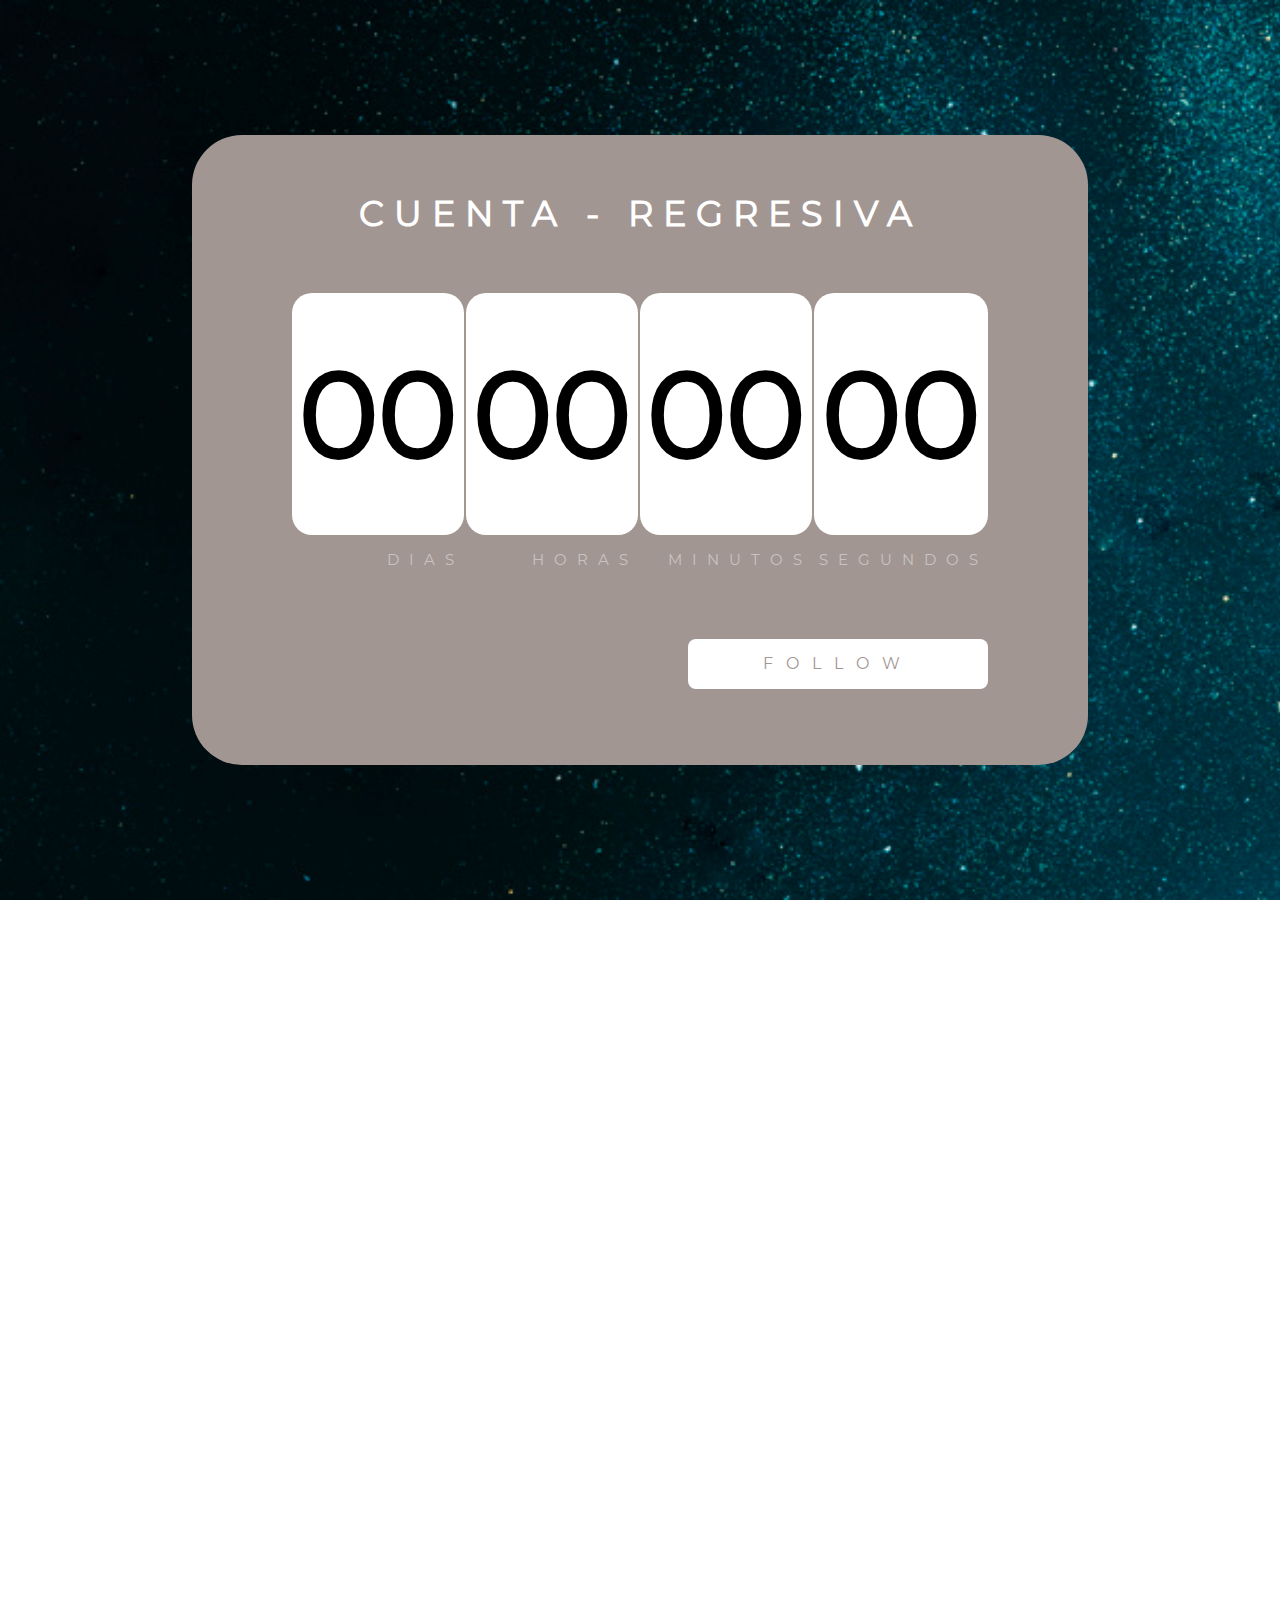
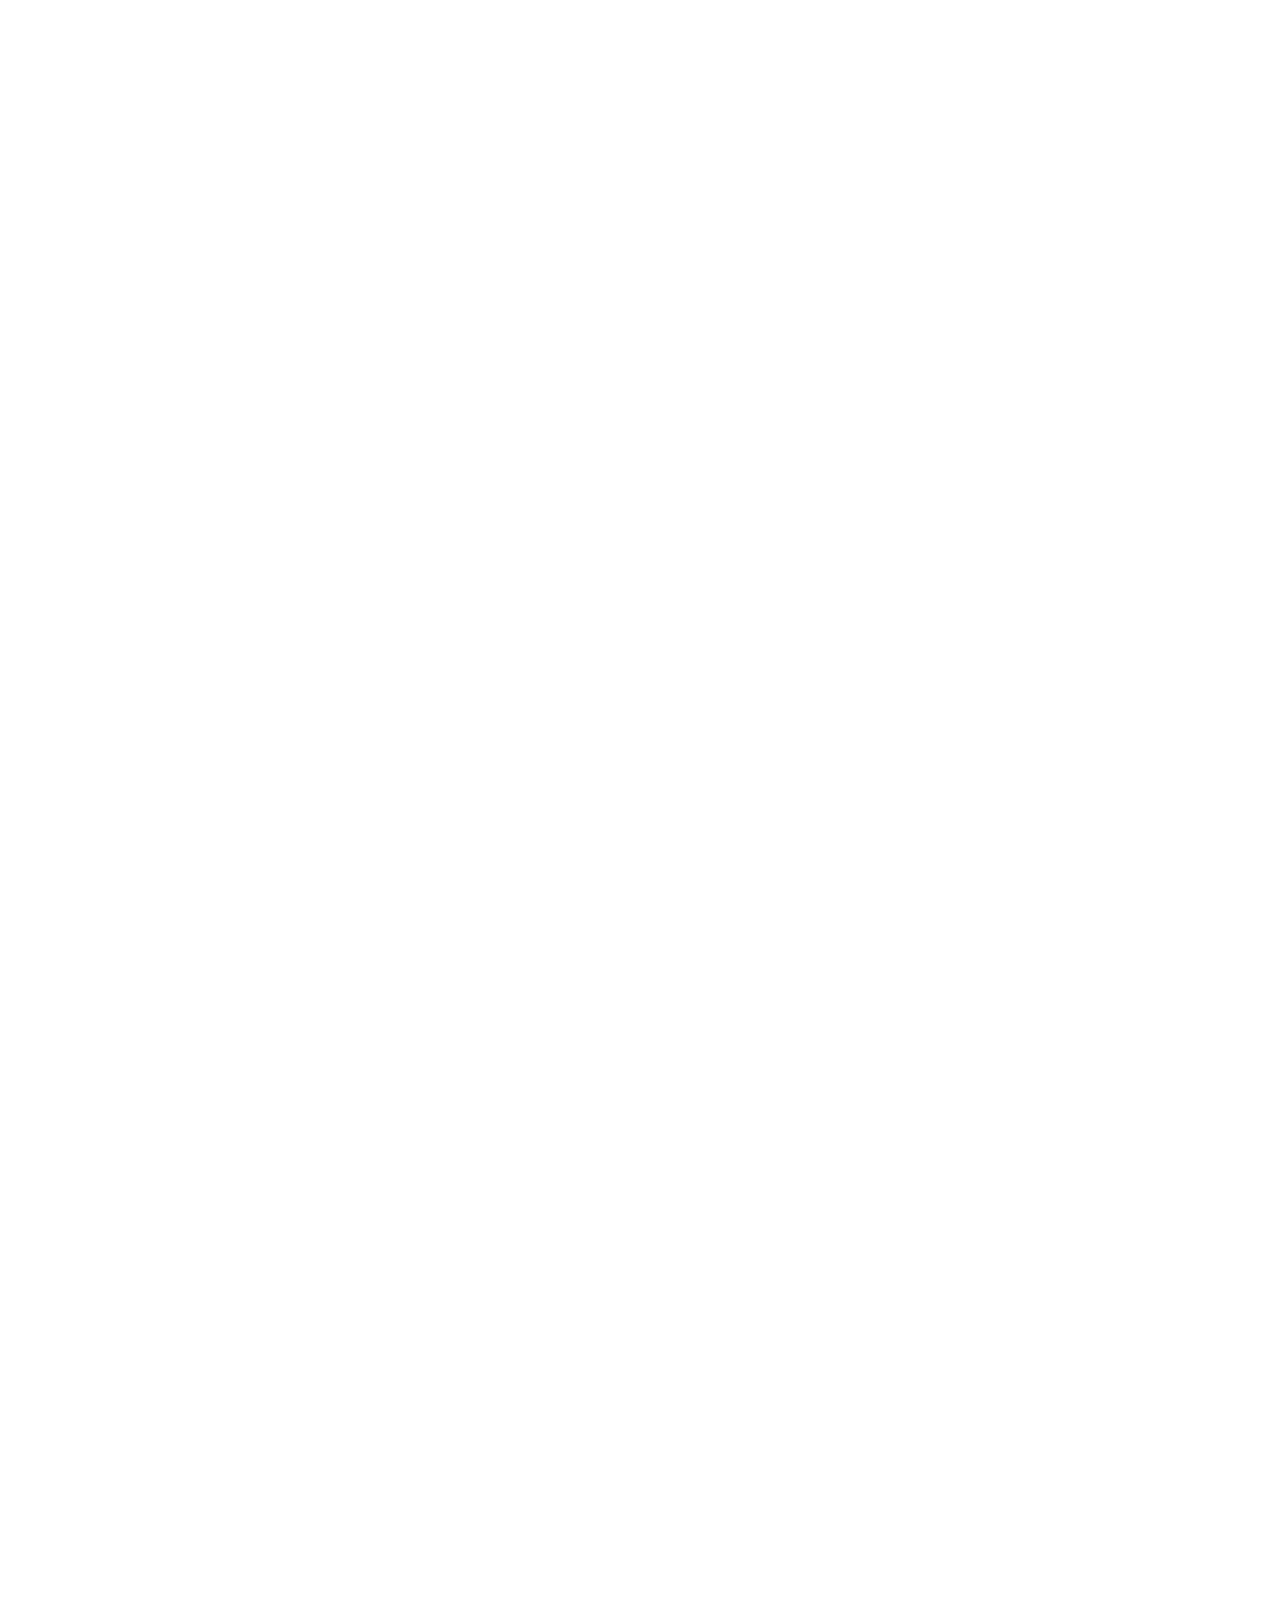
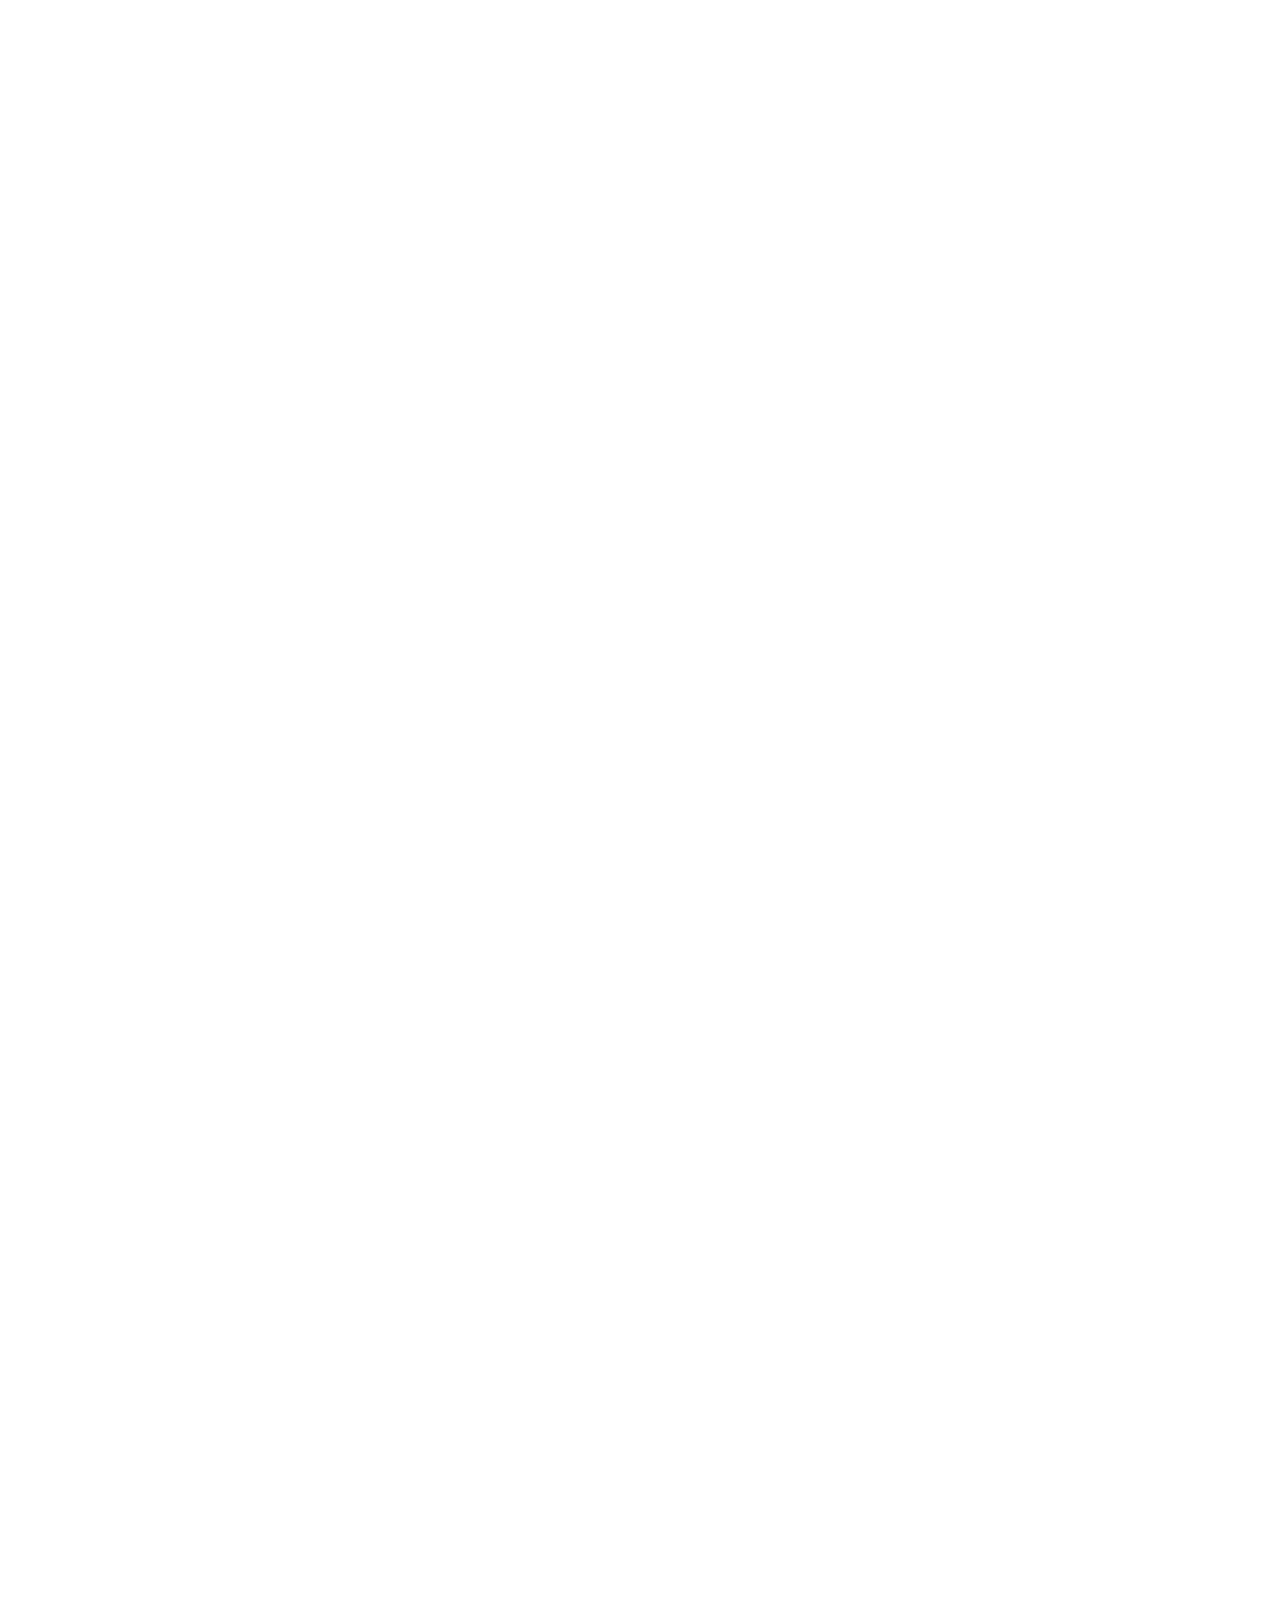
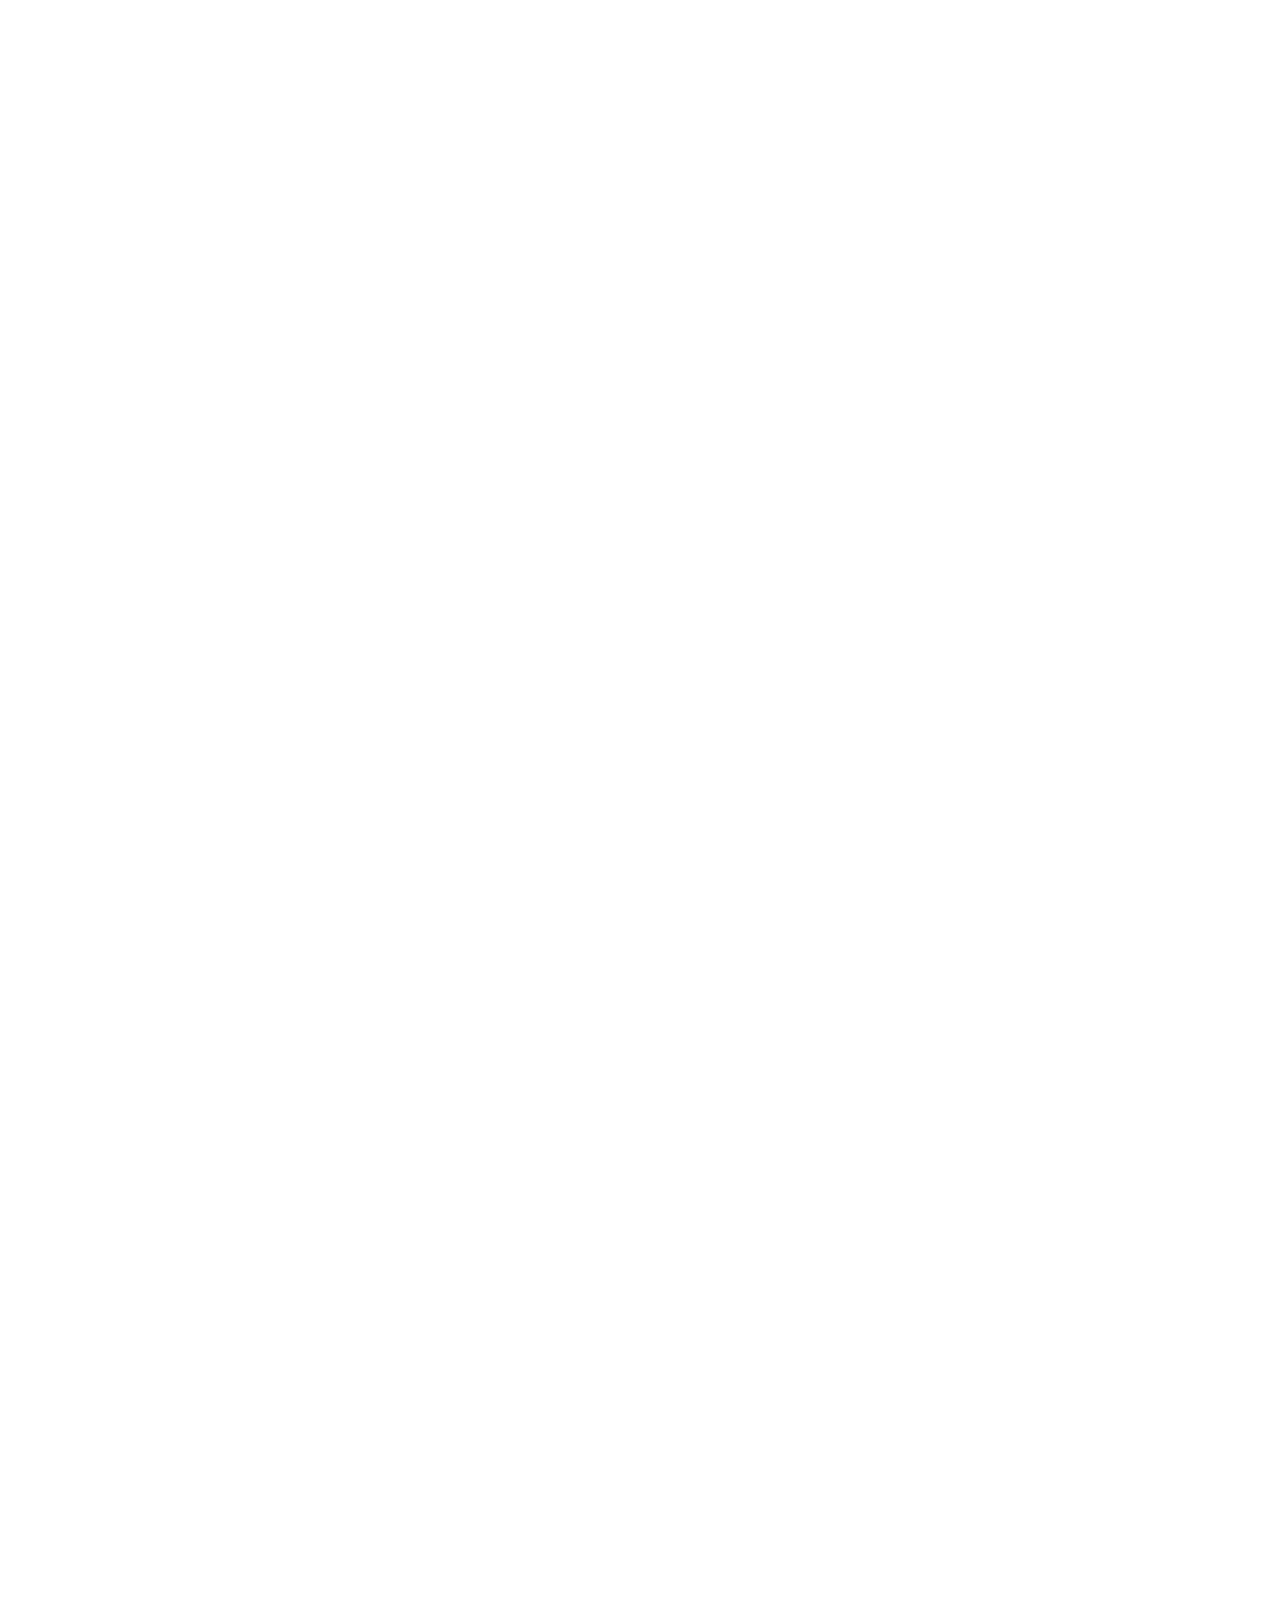
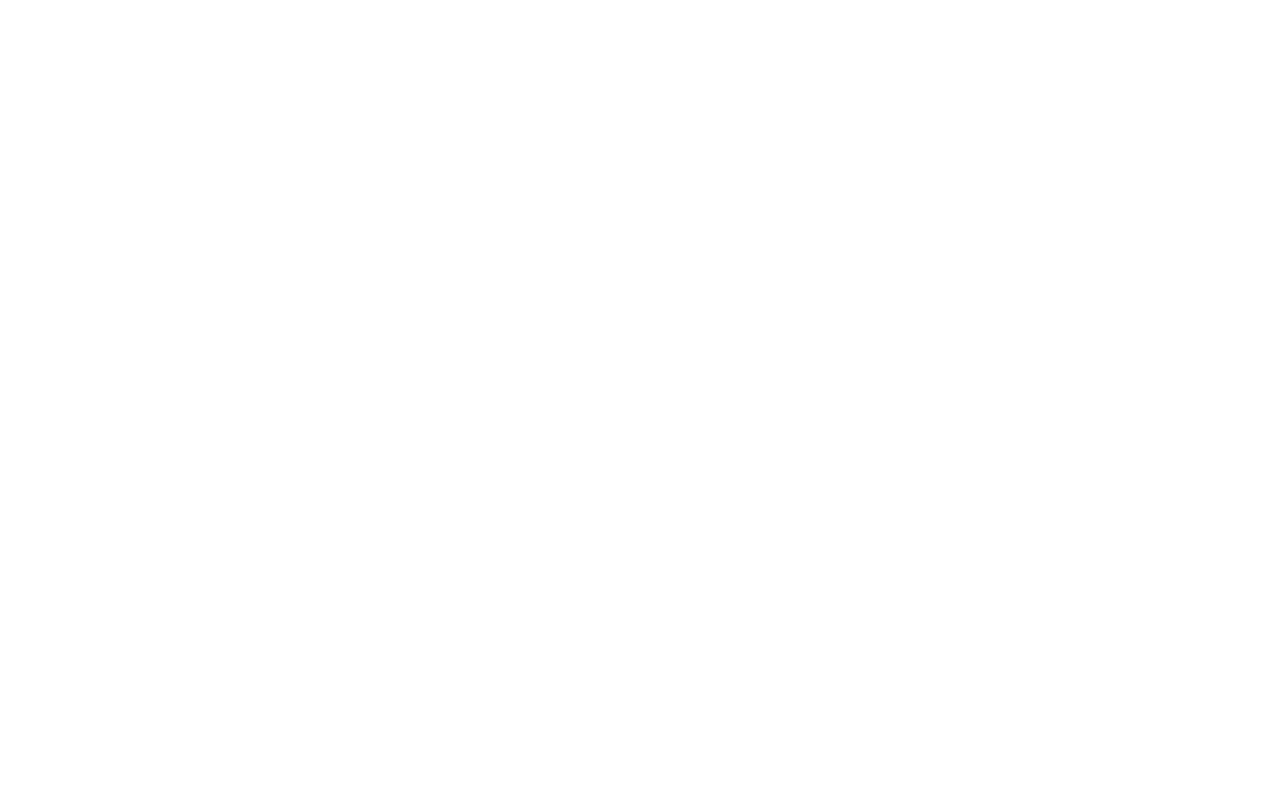
==== commit eb0e6ddf: "i did the responsive and i fixed some of the properties of the page" ====
--- a/index2.html
+++ b/index2.html
@@ -8,20 +8,79 @@
 
   <script type="text/javascript" src="js/jquery-2.1.4.js"></script>
   <script type="text/javascript" src="js/fullpage.js"></script>
+	<script type="text/javascript" src="js/index.js"></script>
   <script type="text/javascript" src="js/index2.js"></script>
   <script type="text/javascript" src="js/fullpage.extensions.min.js"></script>
 </head>
 <body>
   <div id="fullpage">
-  	<div class="section" data-anchor="firstPage">
-      <div class="side-top">
-				<div class="side-top-left">
-					<h1>JÓVENES - VALEROSOS</h1>
-				</div>
-				<div class="side-top-right">
-					<ul>
-						<li>
-							<a href="#">JÓVENES VALEROSOS S.A.S</a>
+		<div class="section" data-anchor="firstPage">
+			<div class="wrapper">
+				<div class="wrapper-center">
+	        <div class="w-top">
+	          <h1>CUENTA - REGRESIVA</h1>
+	        </div>
+	        <div class="w-center">
+	          <div class="box">
+	            <div class="number">
+	              <h1 id ="dias">00</h1>
+	            </div>
+	            <div class="text">
+	              <span>DIAS</span>
+	            </div>
+	          </div>
+	          <div class="box">
+	            <div class="number">
+	              <h1 id ="horas">00</h1>
+	            </div>
+	            <div class="text">
+	              <span>HORAS</span>
+	            </div>
+	          </div>
+	          <div class="box">
+	            <div class="number">
+	              <h1 id ="minutos">00</h1>
+	            </div>
+	            <div class="text">
+	              <span>MINUTOS</span>
+	            </div>
+	          </div>
+	          <div class="box">
+	            <div class="number">
+	              <h1 id ="segundos">00</h1>
+	            </div>
+	            <div class="text">
+	              <span>SEGUNDOS</span>
+	            </div>
+	          </div>
+	        </div>
+	        <div class="w-down">
+	          <ul>
+	            <li>
+	              <a href="#">FOLLOW</a>
+	              <ul>
+	                <li>
+	                  <a href="#"><img src="img/logo_fb.png">FACEBOOK</a>
+	                </li>
+	                <li>
+	                  <a href="#"><img src="img/logo_inst.png">INSTAGRAM</a>
+	                </li>
+	              </ul>
+	            </li>
+	          </ul>
+	        </div>
+	      </div>
+			</div>
+    </div>
+  	<div class="section" data-anchor="secondPage">
+      <div class="side-top">
+				<div class="side-top-left">
+					<h1>JÓVENES - VALEROSOS</h1>
+				</div>
+				<div class="side-top-right">
+					<ul>
+						<li>
+							<a href="#">▼ JÓVENES VALEROSOS S.A.S</a>
 							<ul>
 								<li><a href="#">JÓVENES VALEROSOS S.A.S</a></li>
 								<li><a href="#">JÓVENES VALEROSOS S.A.S</a></li>
@@ -39,205 +98,328 @@
           <div class="info-left-bottom"></div>
         </div>
         <div class="info-right">
-          <div id="slide" class="slide-img">
-						<div class="menu-slide">
-							<input type="radio" name="img1" value="1" checked>
-							<input type="radio" name="img1" value="2">
-							<input type="radio" name="img1" value="3">
-							<input type="radio" name="img1" value="4">
-							<input type="radio" name="img1" value="5">
-						</div>
-          </div>
+					<div class="slide-container">
+						<div id="slide" class="slide-img">
+							<div class="menu-slide">
+								<input type="radio" name="img1" value="1" checked>
+								<input type="radio" name="img1" value="2">
+								<input type="radio" name="img1" value="3">
+								<input type="radio" name="img1" value="4">
+								<input type="radio" name="img1" value="5">
+							</div>
+	          </div>
+					</div>
           <div class="info">
             <div class="info-logo">
             </div>
             <div class="info-text">
-              <p>Lorem ipsum dolor sit amet, consectetur adipiscing elit. Integer ultricies hendrerit mauris, vestibulum dictum lorem lacinia sed. Nullam imperdiet sapien non pretium blandit. Curabitur non erat at leo ullamcorper auctor. Praesent accumsan augue eu ultricies maximus. Quisque efficitur tempus turpis eu commodo. Nam turpis odio, sodales nec erat quis, egestas mollis leo. Nunc nulla nisi, interdum sit amet diam id, volutpat faucibus nulla. Sed viverra eros massa, vel consectetur mi suscipit in. Sed scelerisque mauris purus. Nunc porta ligula sit amet iaculis scelerisque. Quisque efficitur mauris vitae nisl faucibus malesuada. Maecenas rutrum vel turpis sit amet ultricies. Integer posuere arcu neque. Integer a sollicitudin enim, sit amet consequat arcu.</p>
-              <button>Inscribirse</button>
-            </div>
-          </div>
-        </div>
-      </div>
-    </div>
-    <div class="section" data-anchor="secondPage">
-      <div class="side-top">
-        <h1>JÓVENES VALEROSOS</h1>
+              <p>Lorem ipsum dolor sit amet, consectetuer adipiscing
+elit, sed diam nonummy nibh euismod tincidunt ut
+laoreet dolore magna aliquam erat volutpat. Ut wisi
+enim ad minim veniam, quis nostrud exerci tation
+ullamcorper suscipit lobortis quis nostrud exerci tation
+ullamcorper suscipit lobortis </p>
+
+            </div>
+          </div>
+        </div>
+      </div>
+    </div>
+    <div class="section" data-anchor="thirdPage">
+      <div class="side-top">
+				<div class="side-top-left">
+					<h1>JÓVENES - VALEROSOS</h1>
+				</div>
+				<div class="side-top-right">
+					<ul>
+						<li>
+							<a href="#">▼ JÓVENES VALEROSOS S.A.S</a>
+							<ul>
+								<li><a href="#">JÓVENES VALEROSOS S.A.S</a></li>
+								<li><a href="#">JÓVENES VALEROSOS S.A.S</a></li>
+							</ul>
+						</li>
+					</ul>
+				</div>
       </div>
       <div id="form-page" class="side-bottom">
+				<img src="img/fig02.png" id="imgFondo">
         <div id="form">
           <table>
             <tr>
-              <td colspan="2"></td>
+              <th colspan="2">
+								<img src="img/form.png">
+							</th>
             </tr>
             <tr>
-              <td><label>NAME</label><input type="text"></td>
-              <td><label>LAST NAME</label><input type="text"></td>
+              <td><label class="etiqueta">NAME</label><input type="text"></td>
+              <td><label class="etiqueta">LAST NAME</label><input type="text"></td>
             </tr>
             <tr>
-              <td colspan="2"><label>EMAIL</label><input type="text"></td>
+              <td colspan="2"><label class="etiqueta">EMAIL</label><input type="text"></td>
             </tr>
             <tr>
-              <td><label>Contact</label><input type="text"></td>
-              <td></td>
+              <td><label class="etiqueta">CONTACT</label><input type="text"></td>
+              <td><input type="checkbox"><span>HE LEIDO Y ACEPTO TERMINOS Y CONDICIONES</span></td>
             </tr>
           </table>
         </div>
       </div>
     </div>
-  	<div class="section" data-anchor="thirdPage">
-      <div class="side-top">
-        <h1>JÓVENES VALEROSOS</h1>
-      </div>
-      <div class="side-bottom">
-        <div class="info-left">
-          <div class="info-left-top">
-            <img src="img/fig02.png">
-          </div>
-          <div class="info-left-bottom"></div>
-        </div>
-        <div class="info-right">
-					<div id="slide1" class="slide-img">
-						<div class="menu-slid">
-							<input type="radio" name="img2" value="1" checked>
-							<input type="radio" name="img2" value="2">
-							<input type="radio" name="img2" value="3">
-							<input type="radio" name="img2" value="4">
-							<input type="radio" name="img2" value="5">
-						</div>
-          </div>
+  	<div class="section" data-anchor="fourthPage">
+      <div class="side-top">
+				<div class="side-top-left">
+					<h1>JÓVENES - VALEROSOS</h1>
+				</div>
+				<div class="side-top-right">
+					<ul>
+						<li>
+							<a href="#">▼ JV KIDS</a>
+							<ul>
+								<li><a href="#">JÓVENES VALEROSOS S.A.S</a></li>
+								<li><a href="#">JÓVENES VALEROSOS S.A.S</a></li>
+							</ul>
+						</li>
+					</ul>
+				</div>
+      </div>
+      <div class="side-bottom">
+        <div class="info-left">
+          <div class="info-left-top">
+            <img src="img/fig02.png">
+          </div>
+          <div class="info-left-bottom"></div>
+        </div>
+        <div class="info-right">
+					<div class="slide-container">
+						<div id="slide" class="slide-img">
+							<div class="menu-slide">
+								<input type="radio" name="img1" value="1" checked>
+								<input type="radio" name="img1" value="2">
+								<input type="radio" name="img1" value="3">
+								<input type="radio" name="img1" value="4">
+								<input type="radio" name="img1" value="5">
+							</div>
+	          </div>
+					</div>
           <div class="info">
             <div id="kids" class="info-logo">
             </div>
             <div class="info-text">
-              <p>Lorem ipsum dolor sit amet, consectetur adipiscing elit. Integer ultricies hendrerit mauris, vestibulum dictum lorem lacinia sed. Nullam imperdiet sapien non pretium blandit. Curabitur non erat at leo ullamcorper auctor. Praesent accumsan augue eu ultricies maximus. Quisque efficitur tempus turpis eu commodo. Nam turpis odio, sodales nec erat quis, egestas mollis leo. Nunc nulla nisi, interdum sit amet diam id, volutpat faucibus nulla. Sed viverra eros massa, vel consectetur mi suscipit in. Sed scelerisque mauris purus. Nunc porta ligula sit amet iaculis scelerisque. Quisque efficitur mauris vitae nisl faucibus malesuada. Maecenas rutrum vel turpis sit amet ultricies. Integer posuere arcu neque. Integer a sollicitudin enim, sit amet consequat arcu.</p>
+              <p>Lorem ipsum dolor sit amet, consectetuer adipiscing
+elit, sed diam nonummy nibh euismod tincidunt ut
+laoreet dolore magna aliquam erat volutpat. Ut wisi
+enim ad minim veniam, quis nostrud exerci tation
+ullamcorper suscipit lobortis quis nostrud exerci tation
+ullamcorper suscipit lobortis.</p>
+<button>Inscribirse</button>
+            </div>
+          </div>
+        </div>
+      </div>
+    </div>
+  	<div class="section" data-anchor="fifthPage">
+      <div class="side-top">
+				<div class="side-top-left">
+					<h1>JÓVENES - VALEROSOS</h1>
+				</div>
+				<div class="side-top-right">
+					<ul>
+						<li>
+							<a href="#">▼ JV VALEROSOS</a>
+							<ul>
+								<li><a href="#">JÓVENES VALEROSOS S.A.S</a></li>
+								<li><a href="#">JÓVENES VALEROSOS S.A.S</a></li>
+							</ul>
+						</li>
+					</ul>
+				</div>
+      </div>
+      <div class="side-bottom">
+        <div class="info-left">
+          <div class="info-left-top">
+            <img src="img/fig02.png">
+          </div>
+          <div class="info-left-bottom"></div>
+        </div>
+        <div class="info-right">
+					<div class="slide-container">
+						<div id="slide" class="slide-img">
+							<div class="menu-slide">
+								<input type="radio" name="img1" value="1" checked>
+								<input type="radio" name="img1" value="2">
+								<input type="radio" name="img1" value="3">
+								<input type="radio" name="img1" value="4">
+								<input type="radio" name="img1" value="5">
+							</div>
+	          </div>
+					</div>
+          <div class="info">
+            <div id="padres" class="info-logo">
+            </div>
+            <div class="info-text">
+              <p>Lorem ipsum dolor sit amet, consectetuer adipiscing
+elit, sed diam nonummy nibh euismod tincidunt ut
+laoreet dolore magna aliquam erat volutpat. Ut wisi
+enim ad minim veniam, quis nostrud exerci tation
+ullamcorper suscipit lobortis quis nostrud exerci tation
+ullamcorper suscipit lobortis.</p>
+<button>Inscribirse</button>
+            </div>
+          </div>
+        </div>
+      </div>
+    </div>
+  	<div class="section" data-anchor="sixthPage">
+      <div class="side-top">
+				<div class="side-top-left">
+					<h1>JÓVENES - VALEROSOS</h1>
+				</div>
+				<div class="side-top-right">
+					<ul>
+						<li>
+							<a href="#">▼ JÓVENES VALEROSOS</a>
+							<ul>
+								<li><a href="#">JÓVENES VALEROSOS S.A.S</a></li>
+								<li><a href="#">JÓVENES VALEROSOS S.A.S</a></li>
+							</ul>
+						</li>
+					</ul>
+				</div>
+      </div>
+      <div class="side-bottom">
+        <div class="info-left">
+          <div class="info-left-top">
+            <img src="img/fig02.png">
+          </div>
+          <div class="info-left-bottom"></div>
+        </div>
+        <div class="info-right">
+					<div class="slide-container">
+						<div id="slide" class="slide-img">
+							<div class="menu-slide">
+								<input type="radio" name="img1" value="1" checked>
+								<input type="radio" name="img1" value="2">
+								<input type="radio" name="img1" value="3">
+								<input type="radio" name="img1" value="4">
+								<input type="radio" name="img1" value="5">
+							</div>
+	          </div>
+					</div>
+          <div class="info">
+            <div id="jovenes" class="info-logo">
+            </div>
+            <div class="info-text">
+              <p>Lorem ipsum dolor sit amet, consectetuer adipiscing
+elit, sed diam nonummy nibh euismod tincidunt ut
+laoreet dolore magna aliquam erat volutpat. Ut wisi
+enim ad minim veniam, quis nostrud exerci tation
+ullamcorper suscipit lobortis quis nostrud exerci tation
+ullamcorper suscipit lobortis</p>
               <button>Inscribirse</button>
             </div>
           </div>
         </div>
       </div>
     </div>
-  	<div class="section" data-anchor="fourthPage">
-      <div class="side-top">
-        <h1>JÓVENES VALEROSOS</h1>
-      </div>
-      <div class="side-bottom">
-        <div class="info-left">
-          <div class="info-left-top">
-            <img src="img/fig02.png">
-          </div>
-          <div class="info-left-bottom"></div>
-        </div>
-        <div class="info-right">
-					<div id="slide2" class="slide-img">
-						<div class="menu-slid">
-							<input type="radio" name="img3" value="1" checked>
-							<input type="radio" name="img3" value="2">
-							<input type="radio" name="img3" value="3">
-							<input type="radio" name="img3" value="4">
-							<input type="radio" name="img3" value="5">
-						</div>
-          </div>
-          <div class="info">
-            <div id="padres" class="info-logo">
-            </div>
-            <div class="info-text">
-              <p>Lorem ipsum dolor sit amet, consectetur adipiscing elit. Integer ultricies hendrerit mauris, vestibulum dictum lorem lacinia sed. Nullam imperdiet sapien non pretium blandit. Curabitur non erat at leo ullamcorper auctor. Praesent accumsan augue eu ultricies maximus. Quisque efficitur tempus turpis eu commodo. Nam turpis odio, sodales nec erat quis, egestas mollis leo. Nunc nulla nisi, interdum sit amet diam id, volutpat faucibus nulla. Sed viverra eros massa, vel consectetur mi suscipit in. Sed scelerisque mauris purus. Nunc porta ligula sit amet iaculis scelerisque. Quisque efficitur mauris vitae nisl faucibus malesuada. Maecenas rutrum vel turpis sit amet ultricies. Integer posuere arcu neque. Integer a sollicitudin enim, sit amet consequat arcu.</p>
+    <div class="section" data-anchor="seventhPage">
+      <div class="side-top">
+				<div class="side-top-left">
+					<h1>JÓVENES - VALEROSOS</h1>
+				</div>
+				<div class="side-top-right">
+					<ul>
+						<li>
+							<a href="#">▼ CARPEDIEM</a>
+							<ul>
+								<li><a href="#">JÓVENES VALEROSOS S.A.S</a></li>
+								<li><a href="#">JÓVENES VALEROSOS S.A.S</a></li>
+							</ul>
+						</li>
+					</ul>
+				</div>
+      </div>
+      <div class="side-bottom">
+        <div class="info-left">
+          <div class="info-left-top">
+            <img src="img/fig02.png">
+          </div>
+          <div class="info-left-bottom"></div>
+        </div>
+        <div class="info-right">
+					<div class="slide-container">
+						<div id="slide" class="slide-img">
+							<div class="menu-slide">
+								<input type="radio" name="img1" value="1" checked>
+								<input type="radio" name="img1" value="2">
+								<input type="radio" name="img1" value="3">
+								<input type="radio" name="img1" value="4">
+								<input type="radio" name="img1" value="5">
+							</div>
+	          </div>
+					</div>
+          <div class="info">
+            <div id="carpe" class="info-logo">
+            </div>
+            <div class="info-text">
+              <p>Lorem ipsum dolor sit amet, consectetuer adipiscing
+elit, sed diam nonummy nibh euismod tincidunt ut
+laoreet dolore magna aliquam erat volutpat. Ut wisi
+enim ad minim veniam, quis nostrud exerci tation
+ullamcorper suscipit lobortis quis nostrud exerci tation
+ullamcorper suscipit lobortis.</p>
               <button>Inscribirse</button>
             </div>
           </div>
         </div>
       </div>
     </div>
-  	<div class="section" data-anchor="fifthPage">
-      <div class="side-top">
-        <h1>JÓVENES VALEROSOS</h1>
-      </div>
-      <div class="side-bottom">
-        <div class="info-left">
-          <div class="info-left-top">
-            <img src="img/fig02.png">
-          </div>
-          <div class="info-left-bottom"></div>
-        </div>
-        <div class="info-right">
-					<div id="slide3" class="slide-img">
-						<div class="menu-slid">
-							<input type="radio" name="img4" value="1" checked>
-							<input type="radio" name="img4" value="2">
-							<input type="radio" name="img4" value="3">
-							<input type="radio" name="img4" value="4">
-							<input type="radio" name="img4" value="5">
-						</div>
-          </div>
-          <div class="info">
-            <div id="jovenes" class="info-logo">
-            </div>
-            <div class="info-text">
-              <p>Lorem ipsum dolor sit amet, consectetur adipiscing elit. Integer ultricies hendrerit mauris, vestibulum dictum lorem lacinia sed. Nullam imperdiet sapien non pretium blandit. Curabitur non erat at leo ullamcorper auctor. Praesent accumsan augue eu ultricies maximus. Quisque efficitur tempus turpis eu commodo. Nam turpis odio, sodales nec erat quis, egestas mollis leo. Nunc nulla nisi, interdum sit amet diam id, volutpat faucibus nulla. Sed viverra eros massa, vel consectetur mi suscipit in. Sed scelerisque mauris purus. Nunc porta ligula sit amet iaculis scelerisque. Quisque efficitur mauris vitae nisl faucibus malesuada. Maecenas rutrum vel turpis sit amet ultricies. Integer posuere arcu neque. Integer a sollicitudin enim, sit amet consequat arcu.</p>
-              <button>Inscribirse</button>
-            </div>
-          </div>
-        </div>
-      </div>
-    </div>
-    <div class="section" data-anchor="sixthPage">
-      <div class="side-top">
-        <h1>JÓVENES VALEROSOS</h1>
-      </div>
-      <div class="side-bottom">
-        <div class="info-left">
-          <div class="info-left-top">
-            <img src="img/fig02.png">
-          </div>
-          <div class="info-left-bottom"></div>
-        </div>
-        <div class="info-right">
-					<div id="slide4" class="slide-img">
-						<div class="menu-slid">
-							<input type="radio" name="img5" value="1" checked>
-							<input type="radio" name="img5" value="2">
-							<input type="radio" name="img5" value="3">
-							<input type="radio" name="img5" value="4">
-							<input type="radio" name="img5" value="5">
-						</div>
-          </div>
-          <div class="info">
-            <div id="carpe" class="info-logo">
-            </div>
-            <div class="info-text">
-              <p>Lorem ipsum dolor sit amet, consectetur adipiscing elit. Integer ultricies hendrerit mauris, vestibulum dictum lorem lacinia sed. Nullam imperdiet sapien non pretium blandit. Curabitur non erat at leo ullamcorper auctor. Praesent accumsan augue eu ultricies maximus. Quisque efficitur tempus turpis eu commodo. Nam turpis odio, sodales nec erat quis, egestas mollis leo. Nunc nulla nisi, interdum sit amet diam id, volutpat faucibus nulla. Sed viverra eros massa, vel consectetur mi suscipit in. Sed scelerisque mauris purus. Nunc porta ligula sit amet iaculis scelerisque. Quisque efficitur mauris vitae nisl faucibus malesuada. Maecenas rutrum vel turpis sit amet ultricies. Integer posuere arcu neque. Integer a sollicitudin enim, sit amet consequat arcu.</p>
-              <button>Inscribirse</button>
-            </div>
-          </div>
-        </div>
-      </div>
-    </div>
-    <div class="section" data-anchor="seventh">
-      <div class="side-top">
-        <h1>JÓVENES VALEROSOS</h1>
-      </div>
-      <div class="side-bottom">
-        <div class="info-left">
-          <div class="info-left-top">
-            <img src="img/fig02.png">
-          </div>
-          <div class="info-left-bottom"></div>
-        </div>
-        <div class="info-right">
-					<div id="slide5" class="slide-img">
-						<div class="menu-slid">
-							<input type="radio" name="img6" value="1" checked>
-							<input type="radio" name="img6" value="2">
-							<input type="radio" name="img6" value="3">
-							<input type="radio" name="img6" value="4">
-							<input type="radio" name="img6" value="5">
-						</div>
-          </div>
+    <div class="section" data-anchor="ninenth">
+      <div class="side-top">
+				<div class="side-top-left">
+					<h1>JÓVENES - VALEROSOS</h1>
+				</div>
+				<div class="side-top-right">
+					<ul>
+						<li>
+							<a href="#">▼ NOSOTROS</a>
+							<ul>
+								<li><a href="#">JÓVENES VALEROSOS S.A.S</a></li>
+								<li><a href="#">JÓVENES VALEROSOS S.A.S</a></li>
+							</ul>
+						</li>
+					</ul>
+				</div>
+      </div>
+      <div class="side-bottom">
+        <div class="info-left">
+          <div class="info-left-top">
+            <img src="img/fig02.png">
+          </div>
+          <div class="info-left-bottom"></div>
+        </div>
+        <div class="info-right">
+					<div class="slide-container">
+						<div id="slide" class="slide-img">
+							<div class="menu-slide">
+								<input type="radio" name="img1" value="1" checked>
+								<input type="radio" name="img1" value="2">
+								<input type="radio" name="img1" value="3">
+								<input type="radio" name="img1" value="4">
+								<input type="radio" name="img1" value="5">
+							</div>
+	          </div>
+					</div>
           <div class="info">
             <div id="nosotros" class="info-logo">
             </div>
             <div class="info-text">
-              <p>Lorem ipsum dolor sit amet, consectetur adipiscing elit. Integer ultricies hendrerit mauris, vestibulum dictum lorem lacinia sed. Nullam imperdiet sapien non pretium blandit. Curabitur non erat at leo ullamcorper auctor. Praesent accumsan augue eu ultricies maximus. Quisque efficitur tempus turpis eu commodo. Nam turpis odio, sodales nec erat quis, egestas mollis leo. Nunc nulla nisi, interdum sit amet diam id, volutpat faucibus nulla. Sed viverra eros massa, vel consectetur mi suscipit in. Sed scelerisque mauris purus. Nunc porta ligula sit amet iaculis scelerisque. Quisque efficitur mauris vitae nisl faucibus malesuada. Maecenas rutrum vel turpis sit amet ultricies. Integer posuere arcu neque. Integer a sollicitudin enim, sit amet consequat arcu.</p>
+              <p>Lorem ipsum dolor sit amet, consectetuer adipiscing
+elit, sed diam nonummy nibh euismod tincidunt ut
+laoreet dolore magna aliquam erat volutpat. Ut wisi
+enim ad minim veniam, quis nostrud exerci tation
+ullamcorper suscipit lobortis quis nostrud exerci tation
+ullamcorper suscipit lobortis.</p>
               <button>Inscribirse</button>
             </div>
           </div>
--- a/css/index2.css
+++ b/css/index2.css
@@ -5,12 +5,19 @@
   font-family: "Montserrat Regular";
 }
 
+.section {
+  background: url("../img/bg.jpg");
+  background-position: center;
+  background-repeat: no-repeat;
+  background-size: cover;
+}
+
 .side-top {
   width: 100%;
   height: 8%;
-  background-color: red;
-  display: flex;
-  flex-flow: row nowrap;
+  display: flex;
+  flex-flow: row nowrap;
+  border-bottom: 1px solid white;
 }
 
 .side-top-left {
@@ -23,35 +30,46 @@
 .side-top-left h1 {
   text-align: center;
   letter-spacing: 25px;
+  color: #ccc;
 }
 
 .side-top-right {
   width: 30%;
   height: 100%;
+  display: flex;
+  flex-flow: column nowrap;
+  justify-content: center;
 }
 .side-top-right ul {
-  height: 100%;
+  width: 350px;
 }
 .side-top-right li {
   list-style-type: none;
-  height: 100%;
+  height: 50px;
+  width: 350px;
 }
 .side-top-right li a {
+  height: 50px;
+  width: 350px;
   display: block;
-  height: 100%;
+  font-size: 22px;
+  font-weight: bold;
+  line-height: 50px;
+  text-decoration: none;
+  color: #FFF;
 }
 .side-top-right li ul li a {
+  position: relative;
   display: none;
 }
 
-li:hover ul li a {
+.side-top-right li:hover ul li a {
   display: block;
 }
 
 .side-bottom {
   width: 100%;
   height: 92%;
-  background-color: blue;
   display: flex;
   flex-flow: row nowrap;
 }
@@ -62,36 +80,67 @@
   justify-content: center;
 }
 
+#imgFondo {
+  width: 350px;
+  position: absolute;
+  top: 100px;
+}
+
 #form {
   width: 100%;
   height: 60%;
-  background-color: gray;
+  background-color: #B4B4B4;
   display: flex;
   flex-flow: column;
   justify-content: center;
   align-items: center;
 }
 #form table {
-  width: 800px;
-}
-#form label {
+  width: 900px;
+}
+#form table tr {
+  height: 80px;
+}
+#form table tr td {
+  width: 400px;
+  height: 80px;
+}
+#form table tr .etiqueta {
   display: inline-block;
-  padding: 5px;
-  height: 40px;
+  padding: 5px 12px;
+  height: 50px;
   background-color: #333;
   line-height: 40px;
   color: #FFF;
 }
-#form input {
-  height: 40px;
+#form table tr input[type=text] {
+  height: 50px;
   width: 70%;
 }
+#form table tr input[type=checkbox] {
+  width: 20px;
+  height: 20px;
+  margin: 10px;
+}
+#form table tr span {
+  display: block;
+}
+#form table tr:first-child > td {
+  display: flex;
+  flex-flow: row nowrap;
+  align-items: center;
+  justify-content: center;
+}
+#form table tr:last-child > td:last-child {
+  display: flex;
+  flex-flow: row nowrap;
+  align-items: center;
+}
 
 .info-left {
-  width: 18%;
+  width: 20%;
   max-width: 250px;
   height: 100%;
-  background-color: purple;
 }
 
 .info-left-top {
@@ -116,12 +165,21 @@
   width: 100%;
   height: 100%;
   padding-right: 150px;
-  background-color: orange;
+  padding-top: 80px;
+}
+
+.slide-container {
+  width: 100%;
+  height: 55%;
+  padding: 0px 50px;
+  display: flex;
+  flex-flow: column nowrap;
+  justify-content: flex-end;
 }
 
 .slide-img {
   width: 100%;
-  height: 60%;
+  height: 100%;
   display: flex;
   flex-flow: column nowrap;
   justify-content: flex-end;
@@ -157,8 +215,8 @@
 
 .info {
   width: 100%;
-  height: 40%;
-  background-color: gray;
+  height: 45%;
+  padding: 50px 0px;
   display: flex;
   flex-flow: row nowrap;
 }
@@ -195,18 +253,449 @@
 .info-text {
   width: 80%;
   height: 100%;
-  background-color: cyan;
-  padding: 20px;
+  padding: 10px 150px;
   display: flex;
   flex-flow: column nowrap;
   justify-content: center;
   align-items: center;
 }
 .info-text p {
-  font-size: 16px;
+  font-family: "Montserrat Light";
+  font-size: 24px;
   line-height: 26px;
+  letter-spacing: 2px;
   text-align: justify;
+  color: #FFF;
   overflow: hidden;
 }
+.info-text button {
+  float: right;
+  width: 150px;
+  height: 40px;
+  background-color: #fff;
+  color: #000;
+  border: 0px;
+  border-radius: 5px;
+  margin-top: 10px;
+  font-size: 18px;
+}
+
+.wrapper {
+  width: 100%;
+  height: 100%;
+  display: flex;
+  flex-flow: row nowrap;
+  justify-content: center;
+  align-items: center;
+}
+
+.wrapper-center {
+  width: 70%;
+  height: 70%;
+  background: #a29692;
+  border-radius: 50px;
+  padding: 0px 100px;
+}
+
+.w-top {
+  width: 100%;
+  height: 25%;
+  display: flex;
+  flex-flow: column nowrap;
+  justify-content: center;
+  align-items: center;
+}
+
+.w-top h1 {
+  font-size: 45px;
+  letter-spacing: 30px;
+  text-align: center;
+  color: #FFF;
+}
+
+.w-center {
+  width: 100%;
+  height: 55%;
+  display: flex;
+  flex-flow: row wrap;
+  justify-content: center;
+  align-items: center;
+}
+
+.box {
+  width: 25%;
+  height: 100%;
+  padding-right: 2px;
+}
+
+.box:nth-of-type(4) {
+  padding-right: 0px;
+}
+
+.number {
+  width: 100%;
+  height: 70%;
+  display: flex;
+  flex-flow: column nowrap;
+  justify-content: center;
+  align-items: center;
+  background-color: #FFF;
+  border-radius: 20px;
+}
+
+.number h1 {
+  font-size: 160px;
+  text-align: center;
+}
+
+.text {
+  width: 100%;
+  height: 30%;
+  display: flex;
+  flex-flow: row nowrap;
+  justify-content: flex-end;
+  padding: 15px 0px;
+}
+
+.text span {
+  font-size: 15px;
+  letter-spacing: 10px;
+  color: #c9c3c1;
+}
+
+.w-down {
+  width: 100%;
+  height: 20%;
+  display: flex;
+  flex-flow: row nowrap;
+  justify-content: flex-end;
+  align-items: flex-start;
+}
+
+.w-down ul {
+  list-style-type: none;
+}
+
+.w-down li {
+  display: block;
+  width: 300px;
+  height: 50px;
+  background-color: #FFF;
+}
+
+.w-down > ul > li {
+  border-radius: 8px;
+}
+
+.w-down li a {
+  display: flex;
+  flex-flow: row nowrap;
+  justify-content: center;
+  align-items: center;
+  width: 300px;
+  height: 50px;
+  line-height: 50px;
+  text-decoration: none;
+  letter-spacing: 13px;
+  color: #a29692;
+  text-align: center;
+}
+
+.w-down li ul {
+  display: none;
+}
+
+.w-down li ul li a {
+  justify-content: flex-start;
+  padding: 0px 20px;
+}
+
+.w-down li ul li:nth-child(2) {
+  border-bottom-left-radius: 8px;
+  border-bottom-right-radius: 8px;
+}
+
+.w-down li:hover > ul, .w-down li:hover {
+  display: block;
+  border-bottom-left-radius: 0px;
+  border-bottom-right-radius: 0px;
+}
+
+.w-down li a img {
+  height: 35px;
+  margin-right: 10px;
+}
+
+@media only screen and (max-width: 1800px) {
+  .info-text {
+    padding: 10px 120px;
+  }
+  .info-text p {
+    font-size: 24px;
+  }
+  .info-text button {
+    width: 150px;
+    height: 35px;
+  }
+}
+@media only screen and (max-width: 1600px) {
+  .info-text {
+    padding: 10px 80px;
+  }
+  .info-text p {
+    font-size: 22px;
+    letter-spacing: 2px;
+  }
+  .info-text button {
+    width: 150px;
+    height: 35px;
+  }
+}
+@media only screen and (max-width: 1500px) {
+  .w-top h1 {
+    font-size: 35px;
+    letter-spacing: 10px;
+    line-height: 20px;
+  }
+
+  .number h1 {
+    font-size: 120px;
+  }
+
+  .info-text {
+    padding: 10px 50px;
+  }
+  .info-text p {
+    font-size: 20px;
+    line-height: 23px;
+    letter-spacing: 2px;
+  }
+  .info-text button {
+    width: 150px;
+    height: 35px;
+  }
+}
+@media only screen and (max-width: 1400px) {
+  .info-right {
+    padding-right: 110px;
+  }
+
+  .side-top-left h1 {
+    font-size: 26px;
+  }
+
+  .info-text {
+    padding: 10px 50px;
+  }
+  .info-text p {
+    font-size: 19px;
+    letter-spacing: 2px;
+  }
+  .info-text button {
+    width: 120px;
+    height: 30px;
+  }
+}
+@media only screen and (max-width: 1200px) {
+  .w-top h1 {
+    font-size: 30px;
+    letter-spacing: 10px;
+  }
+
+  .number h1 {
+    font-size: 90px;
+  }
+
+  .text span {
+    font-size: 15px;
+    letter-spacing: 5px;
+  }
+
+  .w-down li {
+    width: 200px;
+    height: 35px;
+  }
+
+  .w-down li a {
+    width: 200px;
+    height: 35px;
+    line-height: 35px;
+    letter-spacing: 4px;
+    font-size: 15px;
+  }
+
+  .w-down li ul li a {
+    justify-content: flex-start;
+    padding: 0px 20px;
+  }
+
+  .w-down li a img {
+    height: 25px;
+    margin-right: 5px;
+  }
+
+  .info-text {
+    padding: 10px 50px;
+  }
+  .info-text p {
+    font-size: 17px;
+    letter-spacing: 0px;
+  }
+  .info-text button {
+    width: 120px;
+    height: 30px;
+  }
+
+  .side-top-left h1 {
+    font-size: 28px;
+    letter-spacing: 18px;
+  }
+
+  .info-right {
+    padding-top: 70px;
+    padding-right: 50px;
+  }
+
+  #imgFondo {
+    width: 270px;
+  }
+}
+@media only screen and (max-width: 1000px) {
+  .w-top h1 {
+    font-size: 25px;
+    letter-spacing: 5px;
+  }
+
+  .number h1 {
+    font-size: 70px;
+  }
+
+  .text span {
+    font-size: 12px;
+    letter-spacing: 3px;
+  }
+
+  .w-down li {
+    width: 160px;
+    height: 30px;
+  }
+
+  .w-down li a {
+    width: 160px;
+    height: 30px;
+    letter-spacing: 2px;
+    font-size: 12px;
+  }
+
+  .w-down li ul li a {
+    justify-content: flex-start;
+    padding: 0px 20px;
+  }
+
+  .w-down li a img {
+    height: 20px;
+    margin-right: 5px;
+  }
+
+  .side-top-left h1 {
+    font-size: 18px;
+    letter-spacing: 15px;
+  }
+
+  .info-right {
+    padding-top: 50px;
+    padding-right: 30px;
+  }
+
+  .info-text p {
+    font-size: 15px;
+    letter-spacing: 0px;
+  }
+
+  .info-left-top img {
+    width: 300px;
+  }
+
+  #form table {
+    width: 600px;
+  }
+  #form table tr {
+    height: 50px;
+  }
+  #form table tr td {
+    height: 50px;
+    width: 300px;
+  }
+  #form table tr td input[type=text] {
+    height: 30px;
+    width: 60%;
+  }
+  #form table tr td .etiqueta {
+    padding: 0px 12px;
+    height: 30px;
+    line-height: 30px;
+    font-size: 16px;
+  }
+}
+@media only screen and (max-width: 800px) {
+  .w-top h1 {
+    font-size: 20px;
+    letter-spacing: 3px;
+  }
+
+  .number h1 {
+    font-size: 50px;
+  }
+
+  .text span {
+    font-size: 8px;
+    letter-spacing: 2px;
+  }
+
+  .w-down li {
+    width: 120px;
+    height: 20px;
+  }
+
+  .w-down li a {
+    width: 120px;
+    height: 20px;
+    letter-spacing: 2px;
+    font-size: 11px;
+  }
+
+  .w-down li ul li a {
+    justify-content: flex-start;
+    padding: 0px 10px;
+  }
+
+  .w-down li a img {
+    height: 15px;
+    margin-right: 2px;
+  }
+
+  .info-right {
+    padding-top: 50px;
+    padding-right: 20px;
+  }
+
+  .side-top-left h1 {
+    font-size: 15px;
+    letter-spacing: 15px;
+  }
+
+  .info-text p {
+    font-size: 15px;
+    letter-spacing: 0px;
+  }
+
+  .info-left-top img {
+    width: 250px;
+  }
+
+  #imgFondo {
+    width: 230px;
+  }
+}
 
 /*# sourceMappingURL=index2.css.map */
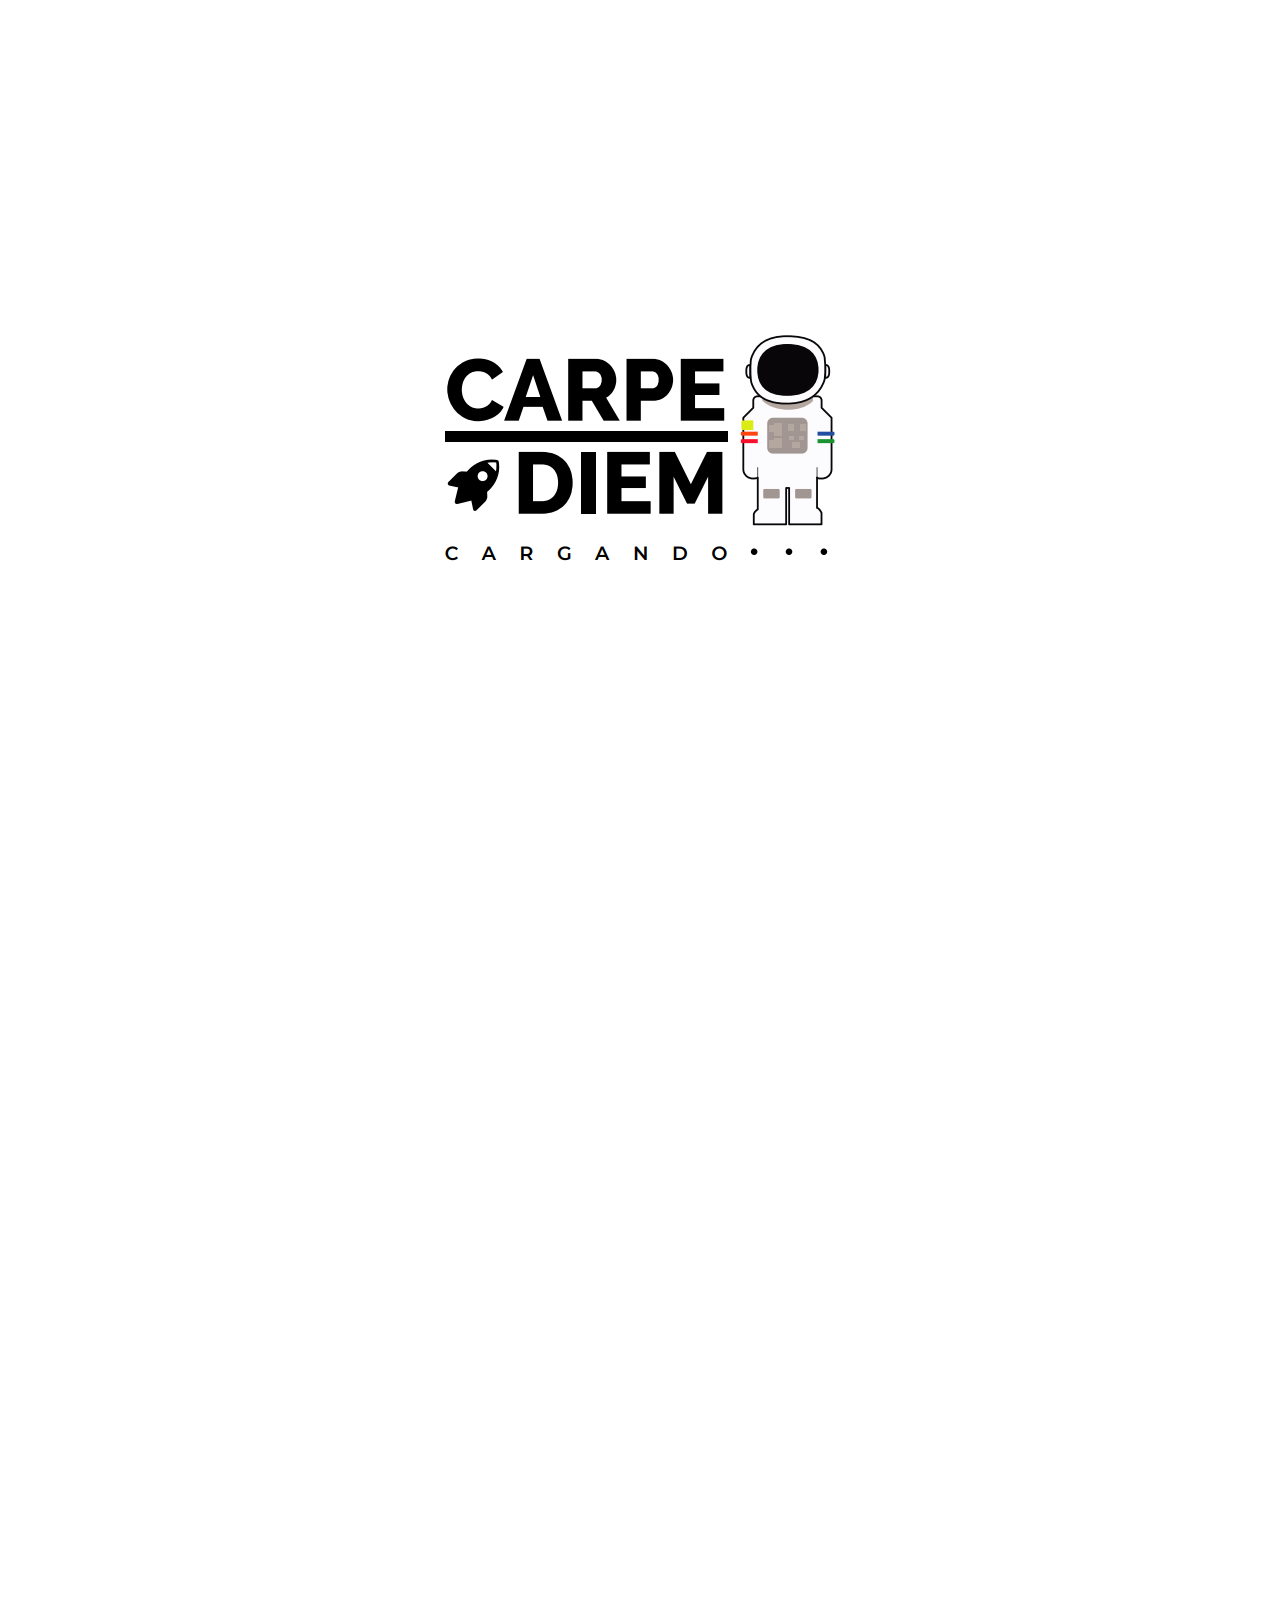
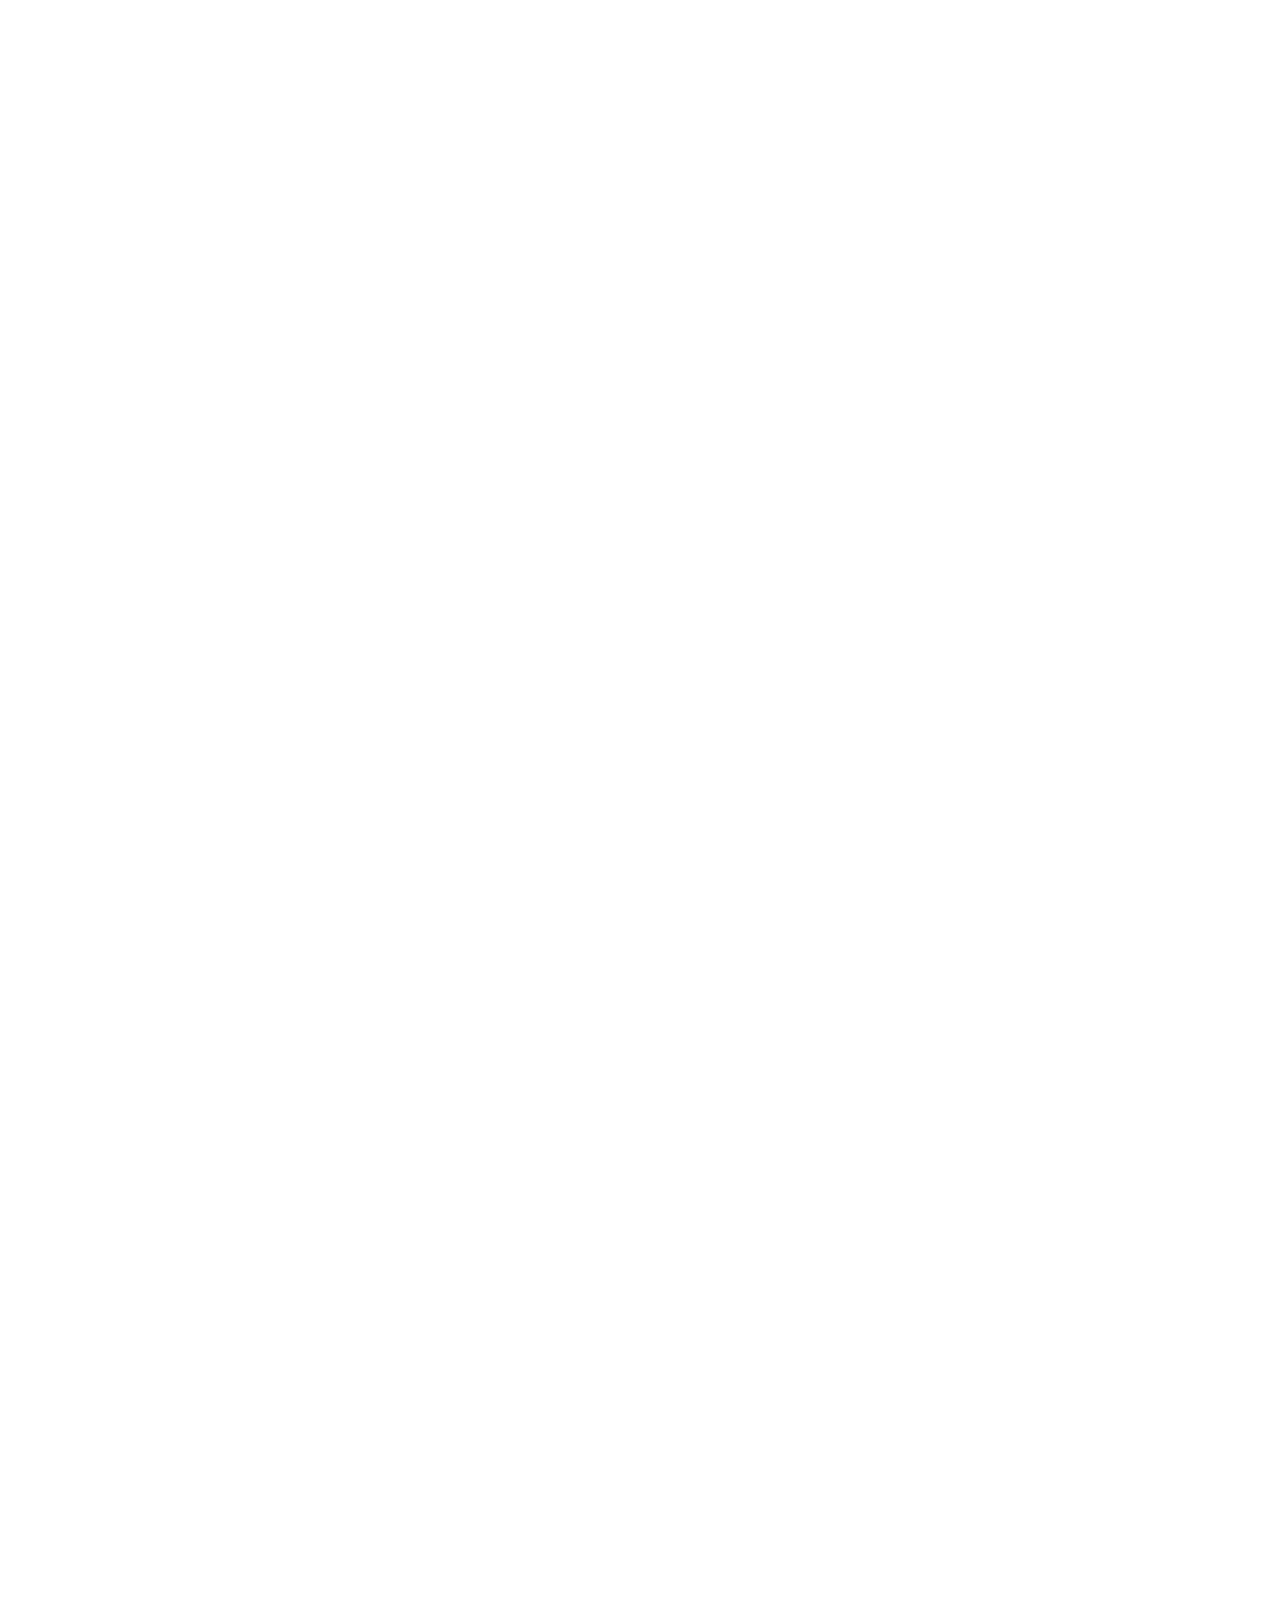
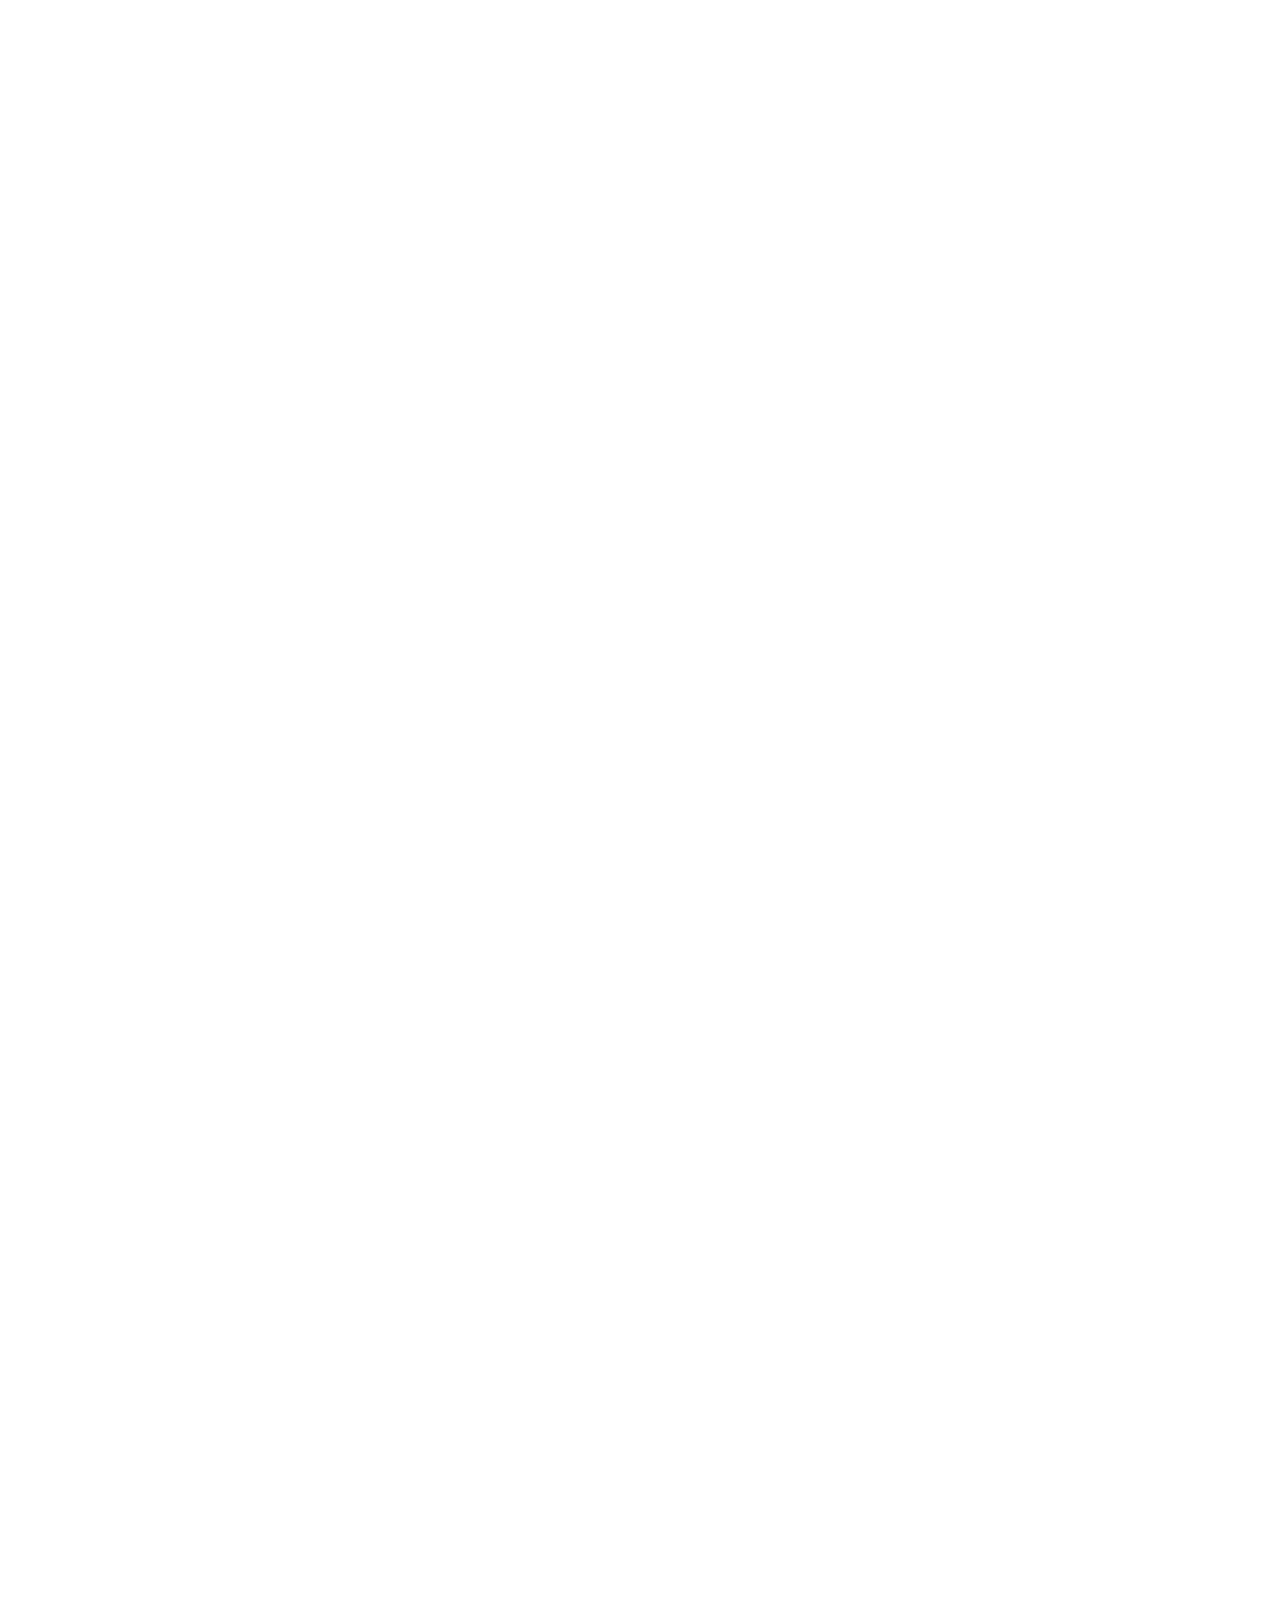
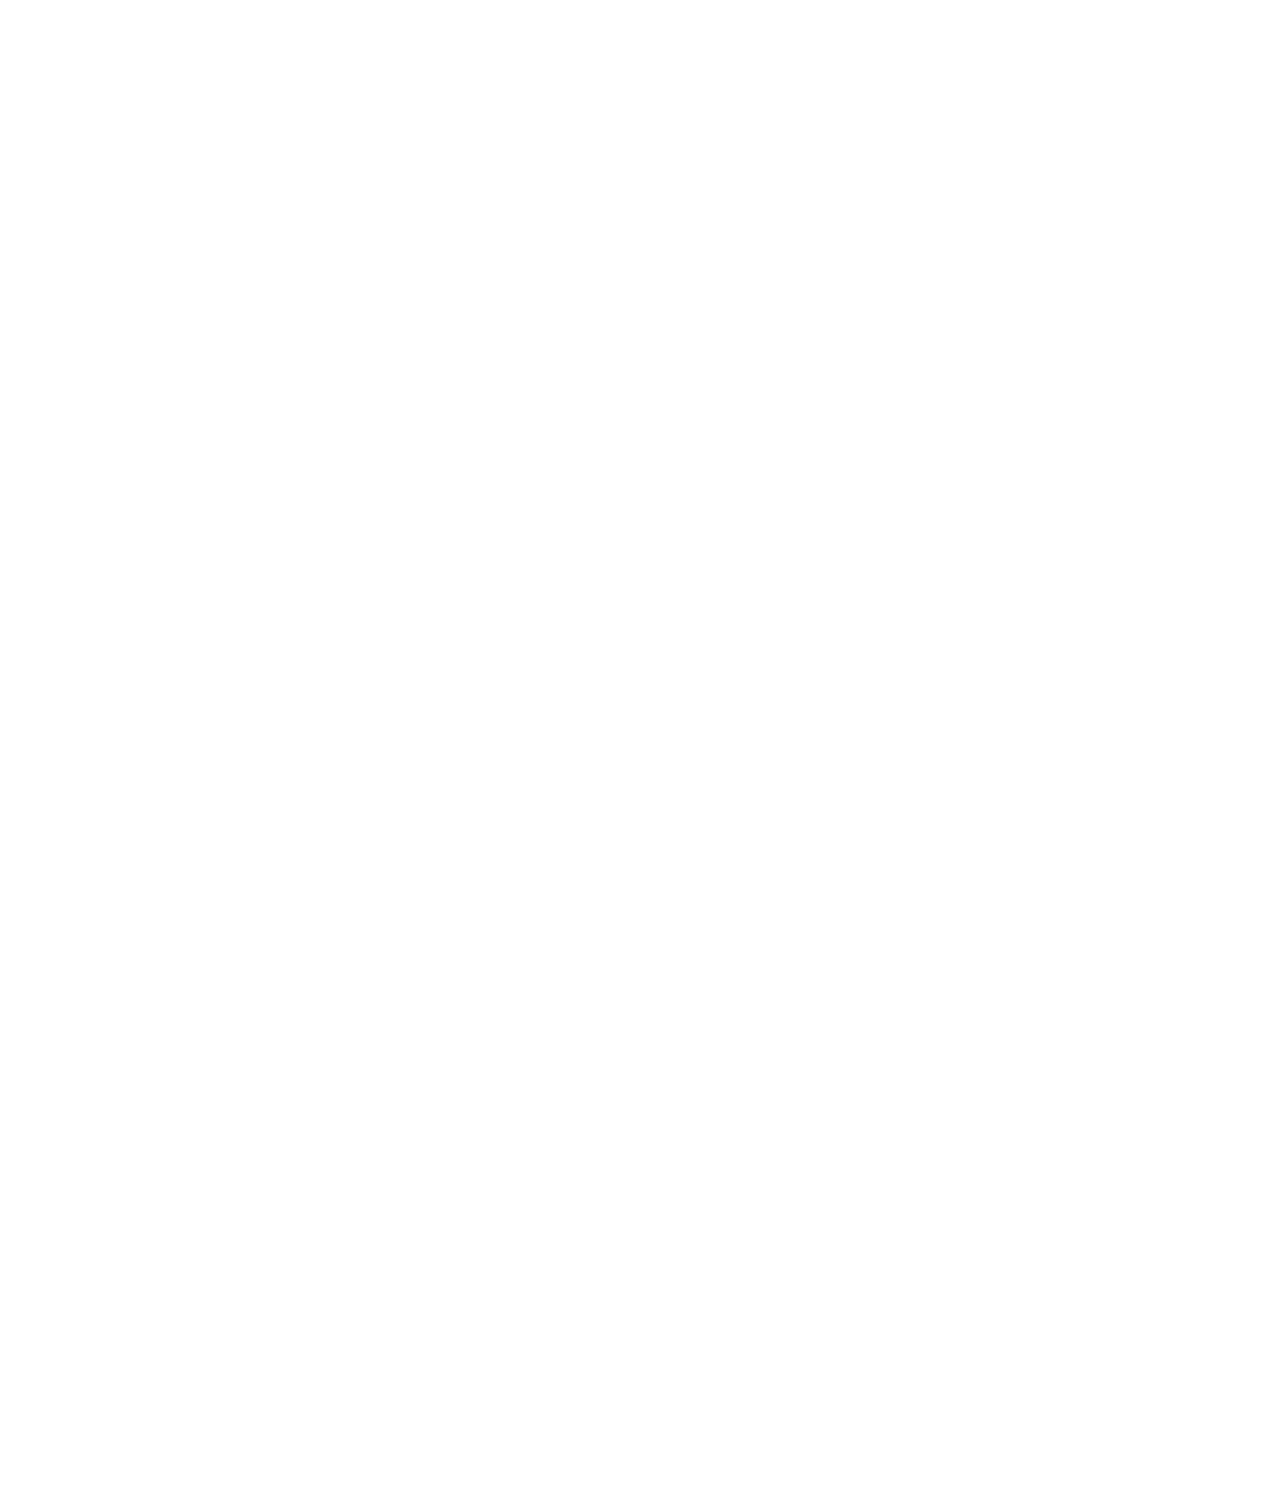
==== commit a99685df: "i fixed the slides and i put again the load page" ====
--- a/index2.html
+++ b/index2.html
@@ -13,7 +13,10 @@
   <script type="text/javascript" src="js/fullpage.extensions.min.js"></script>
 </head>
 <body>
+	<div id="load">
+	</div>
   <div id="fullpage">
+
 		<div class="section" data-anchor="firstPage">
 			<div class="wrapper">
 				<div class="wrapper-center">
@@ -193,7 +196,7 @@
         <div class="info-right">
 					<div class="slide-container">
 						<div id="slide" class="slide-img">
-							<div class="menu-slide">
+							<div class="menu-slide4">
 								<input type="radio" name="img1" value="1" checked>
 								<input type="radio" name="img1" value="2">
 								<input type="radio" name="img1" value="3">
@@ -218,7 +221,7 @@
         </div>
       </div>
     </div>
-  	<div class="section" data-anchor="fifthPage">
+  	<!--<div class="section" data-anchor="fifthPage">
       <div class="side-top">
 				<div class="side-top-left">
 					<h1>JÓVENES - VALEROSOS</h1>
@@ -269,8 +272,8 @@
           </div>
         </div>
       </div>
-    </div>
-  	<div class="section" data-anchor="sixthPage">
+    </div>-->
+  	<div class="section" data-anchor="fifthPage">
       <div class="side-top">
 				<div class="side-top-left">
 					<h1>JÓVENES - VALEROSOS</h1>
@@ -297,7 +300,7 @@
         <div class="info-right">
 					<div class="slide-container">
 						<div id="slide" class="slide-img">
-							<div class="menu-slide">
+							<div class="menu-slide5">
 								<input type="radio" name="img1" value="1" checked>
 								<input type="radio" name="img1" value="2">
 								<input type="radio" name="img1" value="3">
@@ -322,7 +325,7 @@
         </div>
       </div>
     </div>
-    <div class="section" data-anchor="seventhPage">
+    <div class="section" data-anchor="sixthPage">
       <div class="side-top">
 				<div class="side-top-left">
 					<h1>JÓVENES - VALEROSOS</h1>
@@ -349,7 +352,7 @@
         <div class="info-right">
 					<div class="slide-container">
 						<div id="slide" class="slide-img">
-							<div class="menu-slide">
+							<div class="menu-slide6">
 								<input type="radio" name="img1" value="1" checked>
 								<input type="radio" name="img1" value="2">
 								<input type="radio" name="img1" value="3">
@@ -374,7 +377,7 @@
         </div>
       </div>
     </div>
-    <div class="section" data-anchor="ninenth">
+    <div class="section" data-anchor="seventh">
       <div class="side-top">
 				<div class="side-top-left">
 					<h1>JÓVENES - VALEROSOS</h1>
@@ -401,7 +404,7 @@
         <div class="info-right">
 					<div class="slide-container">
 						<div id="slide" class="slide-img">
-							<div class="menu-slide">
+							<div class="menu-slide7">
 								<input type="radio" name="img1" value="1" checked>
 								<input type="radio" name="img1" value="2">
 								<input type="radio" name="img1" value="3">
--- a/css/index2.css
+++ b/css/index2.css
@@ -3,6 +3,18 @@
   padding: 0px;
   box-sizing: border-box;
   font-family: "Montserrat Regular";
+}
+
+#load {
+  position: absolute;
+  width: 100%;
+  height: 100%;
+  background-color: #FFF;
+  background-image: url("../img/load_bg.png");
+  background-position: center;
+  background-repeat: no-repeat;
+  z-index: 100;
+  transition: 1s;
 }
 
 .section {
